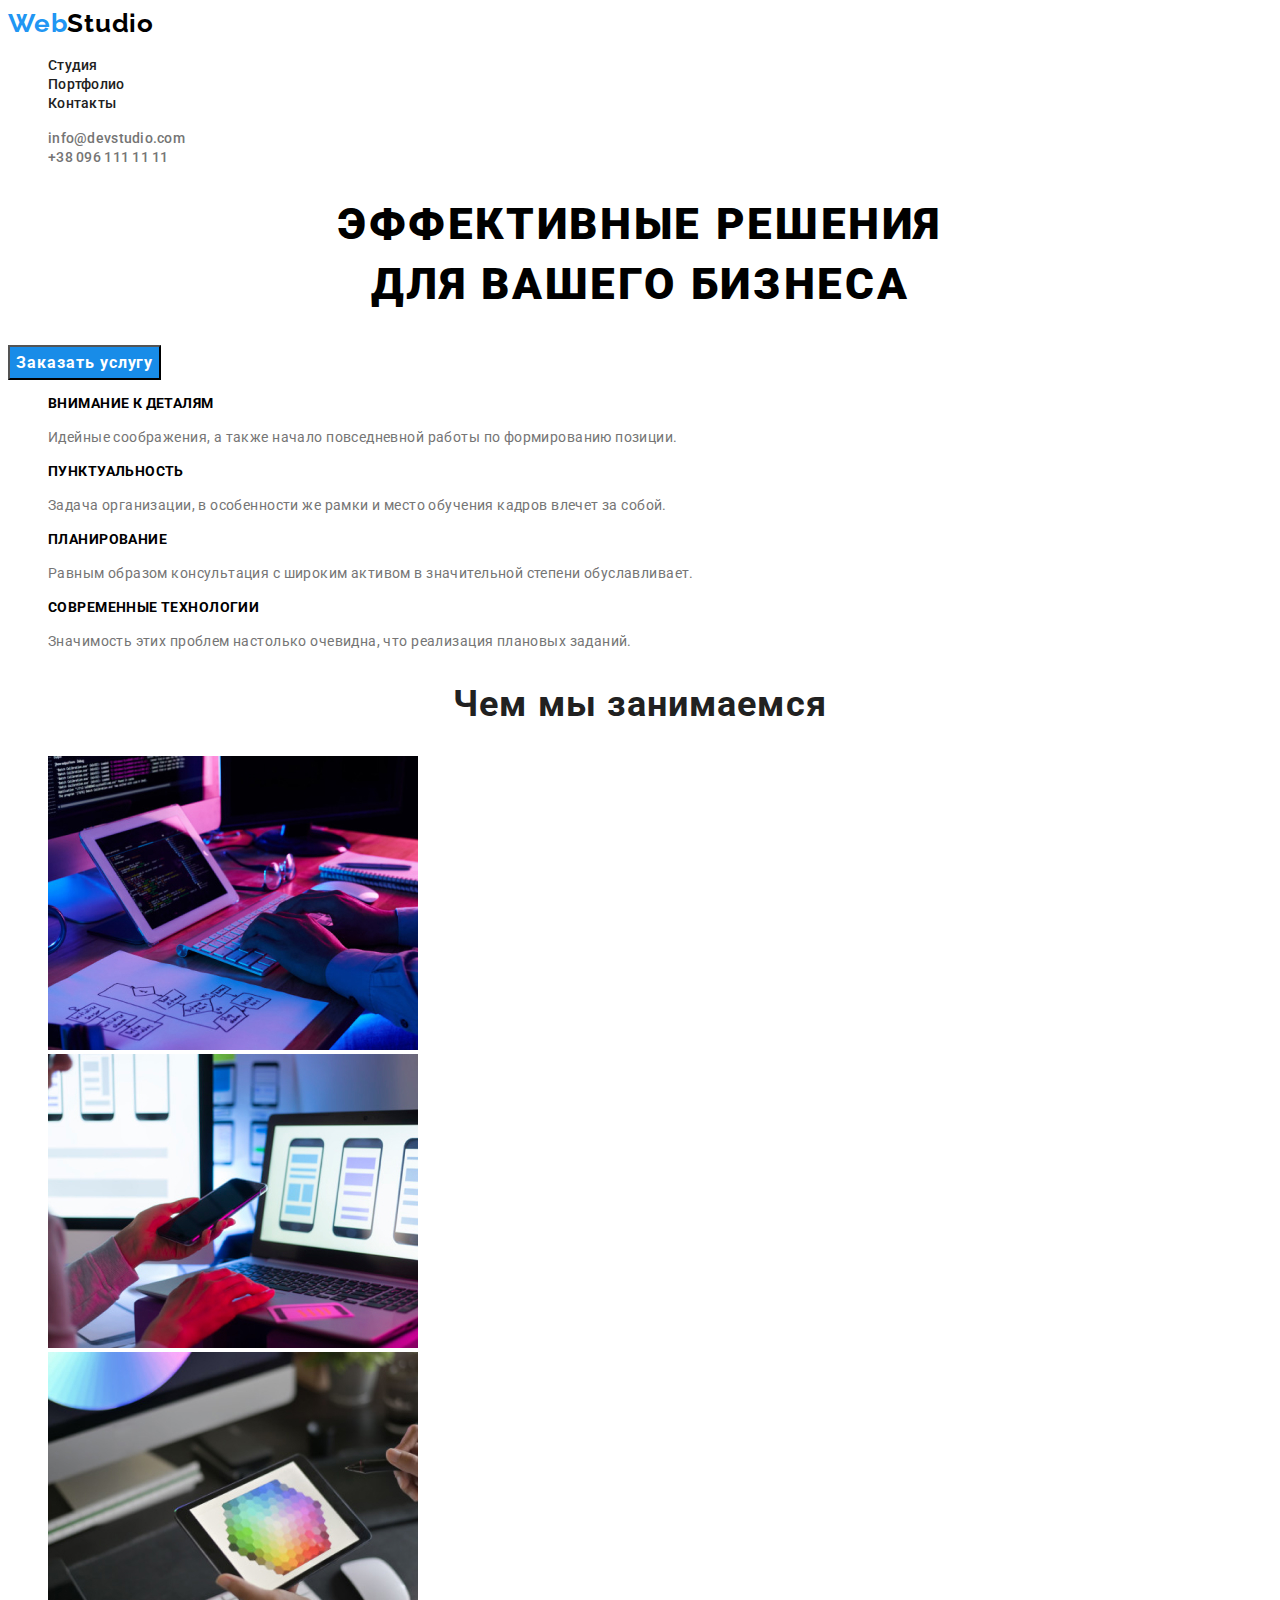
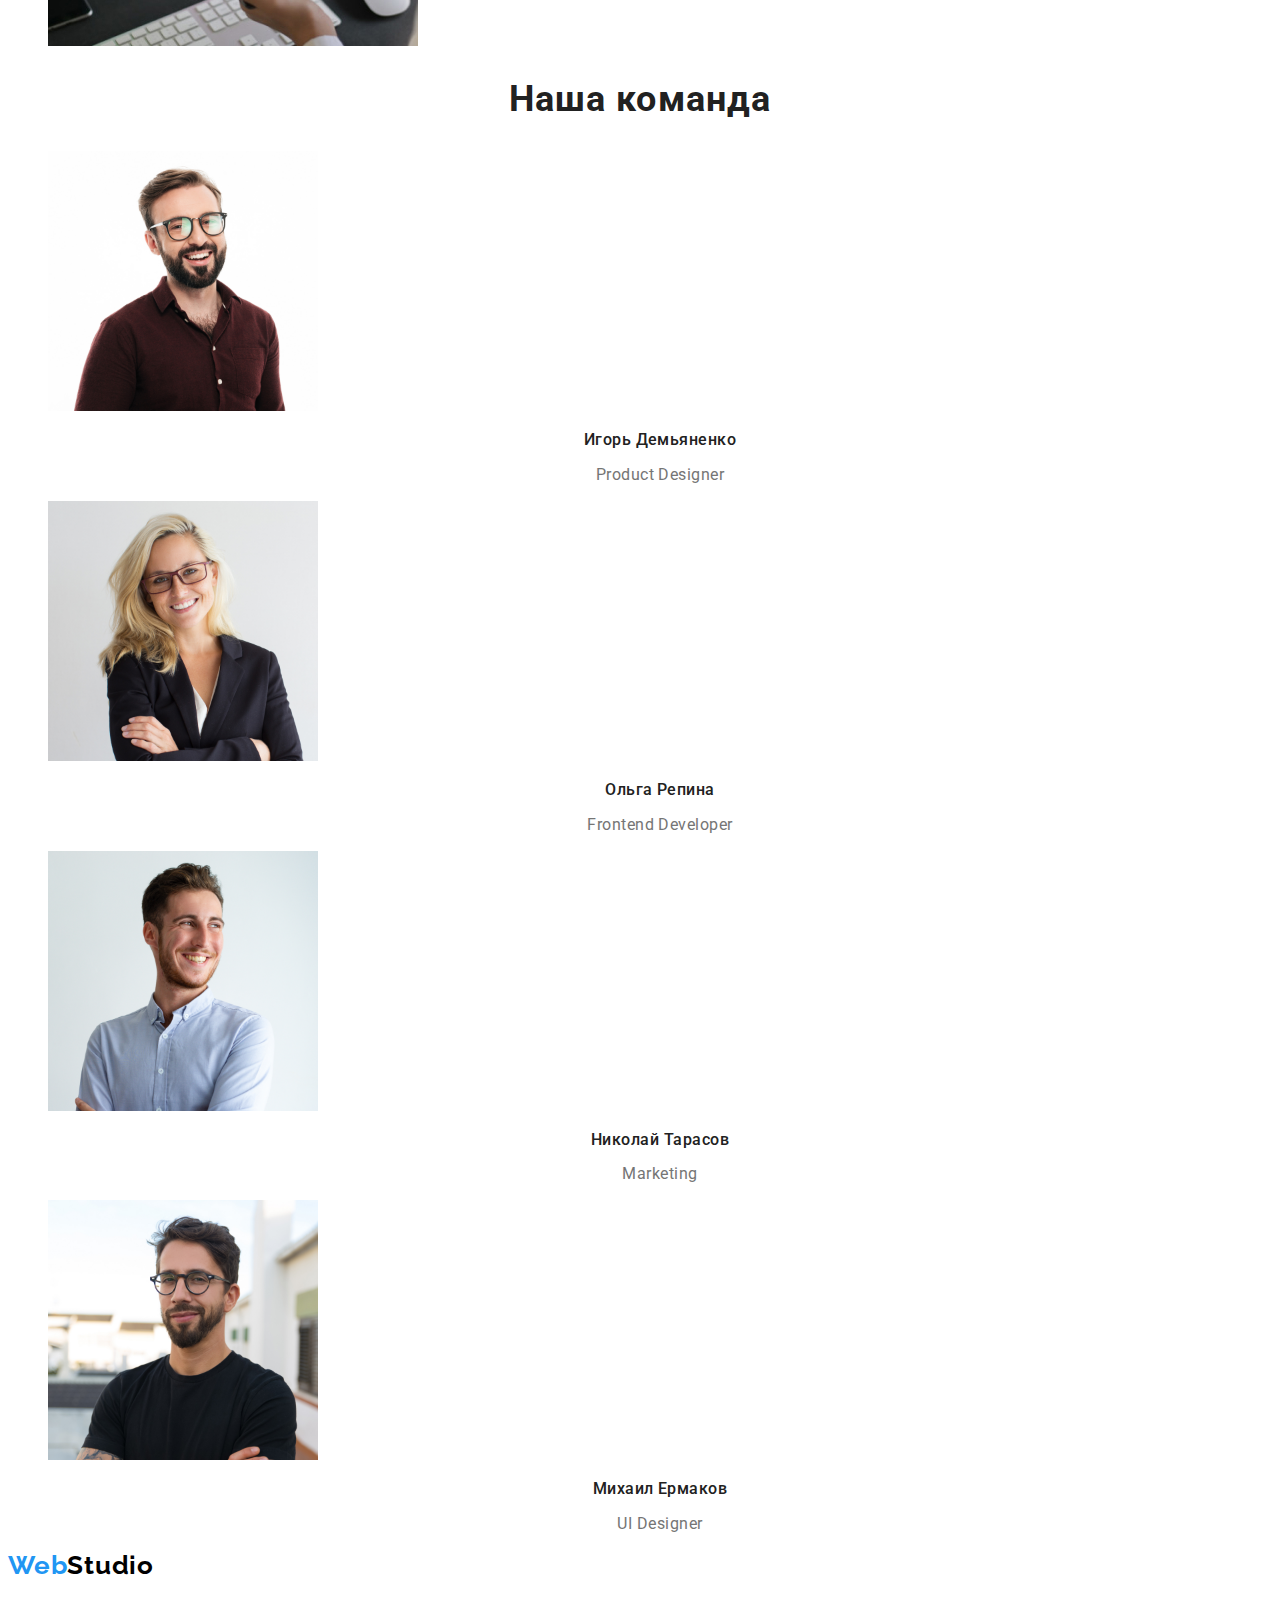
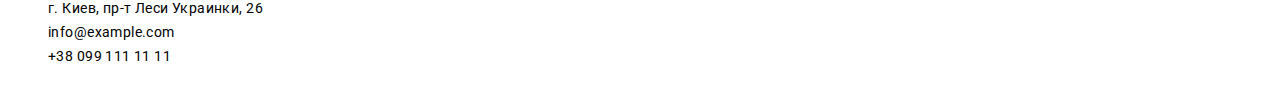
==== index.html @ e2bbd4a4 "Files from goit-markup-hw-02 dowloaded" ====
<!DOCTYPE html>
<html lang="ru">
<head>
    <meta charset="UTF-8">
    <meta http-equiv="X-UA-Compatible" content="IE=edge">
    <meta name="viewport" content="width=device-width, initial-scale=1.0">
    <title>WebStudio</title>

    <link rel="preconnect" href="https://fonts.gstatic.com">
    <link href="https://fonts.googleapis.com/css2?family=Raleway:wght@700&family=Roboto:wght@400;500;700;900&display=swap" rel="stylesheet">

    <link rel="stylesheet" href="./CSS/styles.css">
</head>
<body class="body-index">
<!-- ============================== HEADER ============================== -->
    <header class="header">        
        <nav class="header-nav">
            <a class="logo-link link" href="./index.html"> <span class="logo-accent">Web</span>Studio</a>
            <ul class="menu list">
                <li class="menu-item">
                    <a class="menu-link link" href="./index.html">Студия</a>
                </li>
                <li class="menu-item">
                    <a class="menu-link link" href="./portfolio.html">Портфолио</a>
                </li>
                <li class="menu-item">
                    <a class="menu-link link" href="">Контакты</a>
                </li>
            </ul>
        </nav>  
        <ul class="contacts list">
            <li>
                <a class="mail-link link" href="mailto:info@devstudio.com">info@devstudio.com</a>
            </li>
            <li>
                <a class="tel-link link" href="tel:+380961111111">+38 096 111 11 11</a>
            </li>
        </ul>         
    </header>
<!-- ============================== END HEADER ============================== -->

    <main>
<!-- ============================== HERO ============================== -->
        <section class="hero">
            <h1 class="hero-title">ЭФФЕКТИВНЫЕ РЕШЕНИЯ<br/>ДЛЯ ВАШЕГО БИЗНЕСА</h1>
            <button class="modal-btn" type="button">Заказать услугу</button>
        </section> 
<!-- ============================== END HERO ============================== -->         

<!-- ============================== ADVANTANGES ============================== -->
        <section class="advantages">
            <h2 class="advantages-title" hidden>Преимущества</h2>
            <ul class="advantages-list list">
                <li class="advantages-item">
                    <h3 class="advantages-item-title">Внимание к деталям</h3>
                    <p class="advantages-item-text">Идейные соображения, а также начало повседневной работы по формированию позиции.</p>
                </li>
                <li>
                    <h3 class="advantages-item-title">Пунктуальность</h3>
                    <p class="advantages-item-text">Задача организации, в особенности же рамки и место обучения кадров влечет за собой.</p>
                </li>
                <li>
                    <h3 class="advantages-item-title">Планирование</h3>
                    <p class="advantages-item-text">Равным образом консультация с широким активом в значительной степени обуславливает.</p>
                </li>
                <li>
                    <h3 class="advantages-item-title">Современные технологии</h3>
                    <p class="advantages-item-text">Значимость этих проблем настолько очевидна, что реализация плановых заданий.</p>
                </li>
            </ul>
        </section>
<!-- ============================== END ADVANTANGES ============================== -->        

<!-- ============================== WHAT-WE-DO ============================== -->
        <section class="works">
            <h2 class="works-title">Чем мы занимаемся</h2>
            <ul class="works-list list">
                <li class="workrs-item">
                    <img class="works-img"
                        src="./images/what-we-do/what-we-do-img1.jpg" 
                        alt="Пользователь ПК" 
                        width="370" height="294">
                </li>
                <li class="workrs-item">
                    <img class="works-img"
                        src="./images/what-we-do/what-we-do-img2.jpg" 
                        alt="Пользователь с телефоном" 
                        width="370" height="294">
                </li>
                <li class="workrs-item">
                    <img class="works-img"
                        src="./images/what-we-do/what-we-do-img3.jpg" 
                        alt="Пользователь с планшетом"
                        width="370" height="294">
                </li>
            </ul>
        </section>
<!-- ============================== END WHAT-WE-DO ============================== -->

<!-- ============================== TEAM ============================== -->
        <section class="team">
            <h2 class="team-title">Наша команда</h2>
            <ul class="team-list list">
                <li class="team-item">
                    <img class="team-img" 
                        src="./images/team/team-img1.jpg" 
                        alt="фото Игорь Демьяненко"
                        width="270" height="260">
                    <h3 class="team-img-title">Игорь Демьяненко</h3>
                    <p class="team-img-text" lang="en">Product Designer</p>
                </li>
                <li class="team-item">
                    <img class="team-img"
                        src="./images/team/team-img2.jpg" 
                        alt="фото Ольга Репина" 
                        width="270" height="260">
                    <h3 class="team-img-title">Ольга Репина</h3>
                    <p class="team-img-text" lang="en">Frontend Developer</p>
                </li>
                <li class="team-item">
                    <img class="team-img"
                        src="./images/team/team-img3.jpg" 
                        alt="фото Николай Тарасов"
                        width="270" height="260">
                    <h3 class="team-img-title">Николай Тарасов</h3>
                    <p class="team-img-text" lang="en">Marketing</p>
                </li>
                <li class="team-item">
                    <img class="team-img"
                        src="./images/team/team-img4.jpg" 
                        alt="фото Михаил Ермаков"
                        width="270" height="260">
                    <h3 class="team-img-title">Михаил Ермаков</h3>
                    <p class="team-img-text" lang="en">UI Designer</p>
                </li>
            </ul>
        </section>
<!-- ============================== END TEAM ============================== -->       
    </main>

    <!-- ============================== FOOTER ============================== -->
    <footer class="footer">
        <a class="logo-link link" href="./index.html"> <span class="logo-accent">Web</span>Studio</a>
        <address class="adr">
            <ul class="adr-list list">
                <li class="adr-item">
                    <a class="adr-map link"href="https://goo.gl/maps/uvsgUwdAActYUTXB9" target="_blank" rel="noopener noreferrer">
                    г. Киев, пр-т Леси Украинки, 26</a>
                </li>
                <li class="adr-item">
                    <a class="adr-mail link" href="mailto:info@example.com">info@example.com</a>
                </li>
                <li class="adr-item ">
                    <a class="adr-tel link" href="tel:+380991111111">+38 099 111 11 11</a>
                </li>
            </ul>
        </address>
    </footer>
<!-- ============================== END FOOTER ============================== -->  
    
</body>
</html>
---- CSS/styles.css ----
:root{
    --main-font: 'Roboto', sans-serif;
    --second-font: 'Raleway', sans-serif;
    --main-color: #212121;
    --second-color: #757575;
    --accent-color: #2196F3;
}
.list{
    list-style: none;
}
.link{
    text-decoration: none;
}

/* ============================== HEADER ==============================*/
.logo-link{
    font-family: var(--second-font);
    font-weight: 700;
    font-size: 26px;
    line-height: 1.19; 
    letter-spacing: 0.03em;
    color:#000000;
}

.logo-accent{
    color: var(--accent-color);
}

.menu-link{
    font-family: var(--main-font);
    font-weight: 500;
    font-size: 14px;
    line-height: 1.14;
    letter-spacing: 0.02em;
    color: var(--main-color);
}

.menu-link:hover,
.menu-link:focus{
    color: var(--accent-color);
}

.mail-link{
    font-family: var(--main-font);
    font-weight: 500;
    font-size: 14px;
    line-height: 1.14;
    letter-spacing: 0.02em;
    color: var(--second-color);
}

.mail-link:hover,
.mail-link:focus{
    color: var(--accent-color);
}

.tel-link{
    font-family: var(--main-font);
    font-weight: 500;
    font-size: 14px;
    line-height: 1.14;
    letter-spacing: 0.02em;
    color: var(--second-color);
}

.tel-link:hover,
.tel-link:focus{
    color: var(--accent-color);
}
/* ============================== END HEADER ==============================*/

.body-index{
    font-family: var(--main-font);
}

/* ============================== HERO ==============================*/
.hero-title{
    font-weight: 900;
    font-size: 44px;
    line-height: 1.36;
    text-align: center;
    letter-spacing: 0.06em;
    text-transform: uppercase;
}

.modal-btn{
    font-family: var(--main-font);
    cursor: pointer;
    font-weight: 700;
    font-size: 16px;
    line-height: 1.87;
    display: flex;
    align-items: center;
    text-align: center;
    letter-spacing: 0.06em;
    color: #FFFFFF;
    background-color: #188CE8;
}
/* ============================== END HERO ==============================*/

/* ============================== ADVANTANGES ==============================*/
.advantages-item-title{
    font-weight: 700;
    font-size: 14px;
    line-height: 1.14;
    letter-spacing: 0.03em;
    text-transform: uppercase;
}

.advantages-item-text{
    font-weight: 400;
    font-size: 14px;
    line-height: 1.71;
    letter-spacing: 0.03em;
    color: var(--second-color);
}
/* ============================== END ADVANTANGES ==============================*/

/* ==============================WHAT-WE-DO ==============================*/
.works-title{
    font-weight: 700;
    font-size: 36px;
    line-height: 1.16;
    text-align: center;
    letter-spacing: 0.03em;
    color: var(--main-color);
}
/* ==============================END WHAT-WE-DO ==============================*/

/* ==============================TEAM ==============================*/
.team-title{
    font-weight: 700;
    font-size: 36px;
    line-height: 1.16;
    text-align: center;
    letter-spacing: 0.03em;
    color: var(--main-color);
}

.team-img-title{
    font-weight: 500;
    font-size: 16px;
    line-height: 1.18;
    text-align: center;
    letter-spacing: 0.03em;
    color: var(--main-color);
}

.team-img-text{
    font-weight: 400;
    font-size: 16px;
    line-height: 1.18;
    text-align: center;
    letter-spacing: 0.03em;
    color: var(--second-color);
}
/* ==============================END TEAM ==============================*/

/* ============================== FOOTER ============================== */
.adr-item{
    font-style: normal;
}

.adr-map{
    font-weight: 400;
    font-size: 14px;
    line-height: 1.71;
    letter-spacing: 0.03em;
    color:#000000;
}

.adr-mail{
    font-weight: 400;
    font-size: 14px;
    line-height: 1.71;
    letter-spacing: 0.03em;
    color:#000000;              
    /* color: rgba(255, 255, 255, 0.6); */

}

.adr-tel{
    font-weight: 400;
    font-size: 14px;
    line-height: 1.71;
    letter-spacing: 0.03em;
    color:#000000;
    /* color: rgba(255, 255, 255, 0.6); */
}

.adr-map:hover,
.adr-map:focus,
.adr-mail:hover,
.adr-mail:focus,
.adr-tel:hover,
.adr-tel:focus
{
    color: var(--accent-color);
}
/* ============================== END FOOTER ============================== */




/* +++++++++++++++++++++++++++++++++++++++++++++    PORTFOLIO     +++++++++++++++++++++++++++++++++++++++++++++*/

.body-portfolio{
    font-family: 'Roboto', sans-serif;
}

/* ============================== PAGE_NAVIGATION ============================== */
.wiev-btn{
    font-family: var(--main-font);
    font-weight: 500;
    font-size: 16px;
    line-height: 1.62;
    text-align: center;
    letter-spacing: 0.03em;
    color: var(--main-color);
    background: #F5F4FA;
    cursor: pointer;
}

.wiev-btn:hover,
.wiev-btn:focus{
    color: #FFFFFF;
    background: var(--accent-color);  
}
/* ============================== END PAGE_NAVIGATION ============================== */

/* ============================== PROJECTS ============================== */

.projects-title{
    display:none;
}

.projects-list-item{
    background: #FFFFFF;
}

.projects-img-title{
    font-weight: 700;
    font-size: 18px;
    line-height: 2;
    letter-spacing: 0.06em;
    color: var(--main-color);
}

.projects-img-text{
    font-weight: 400;
    font-size: 16px;
    line-height: 1.87;
    letter-spacing: 0.03em;
    color: var(--second-color);
}

/* ============================== END PROJECTS ============================== */
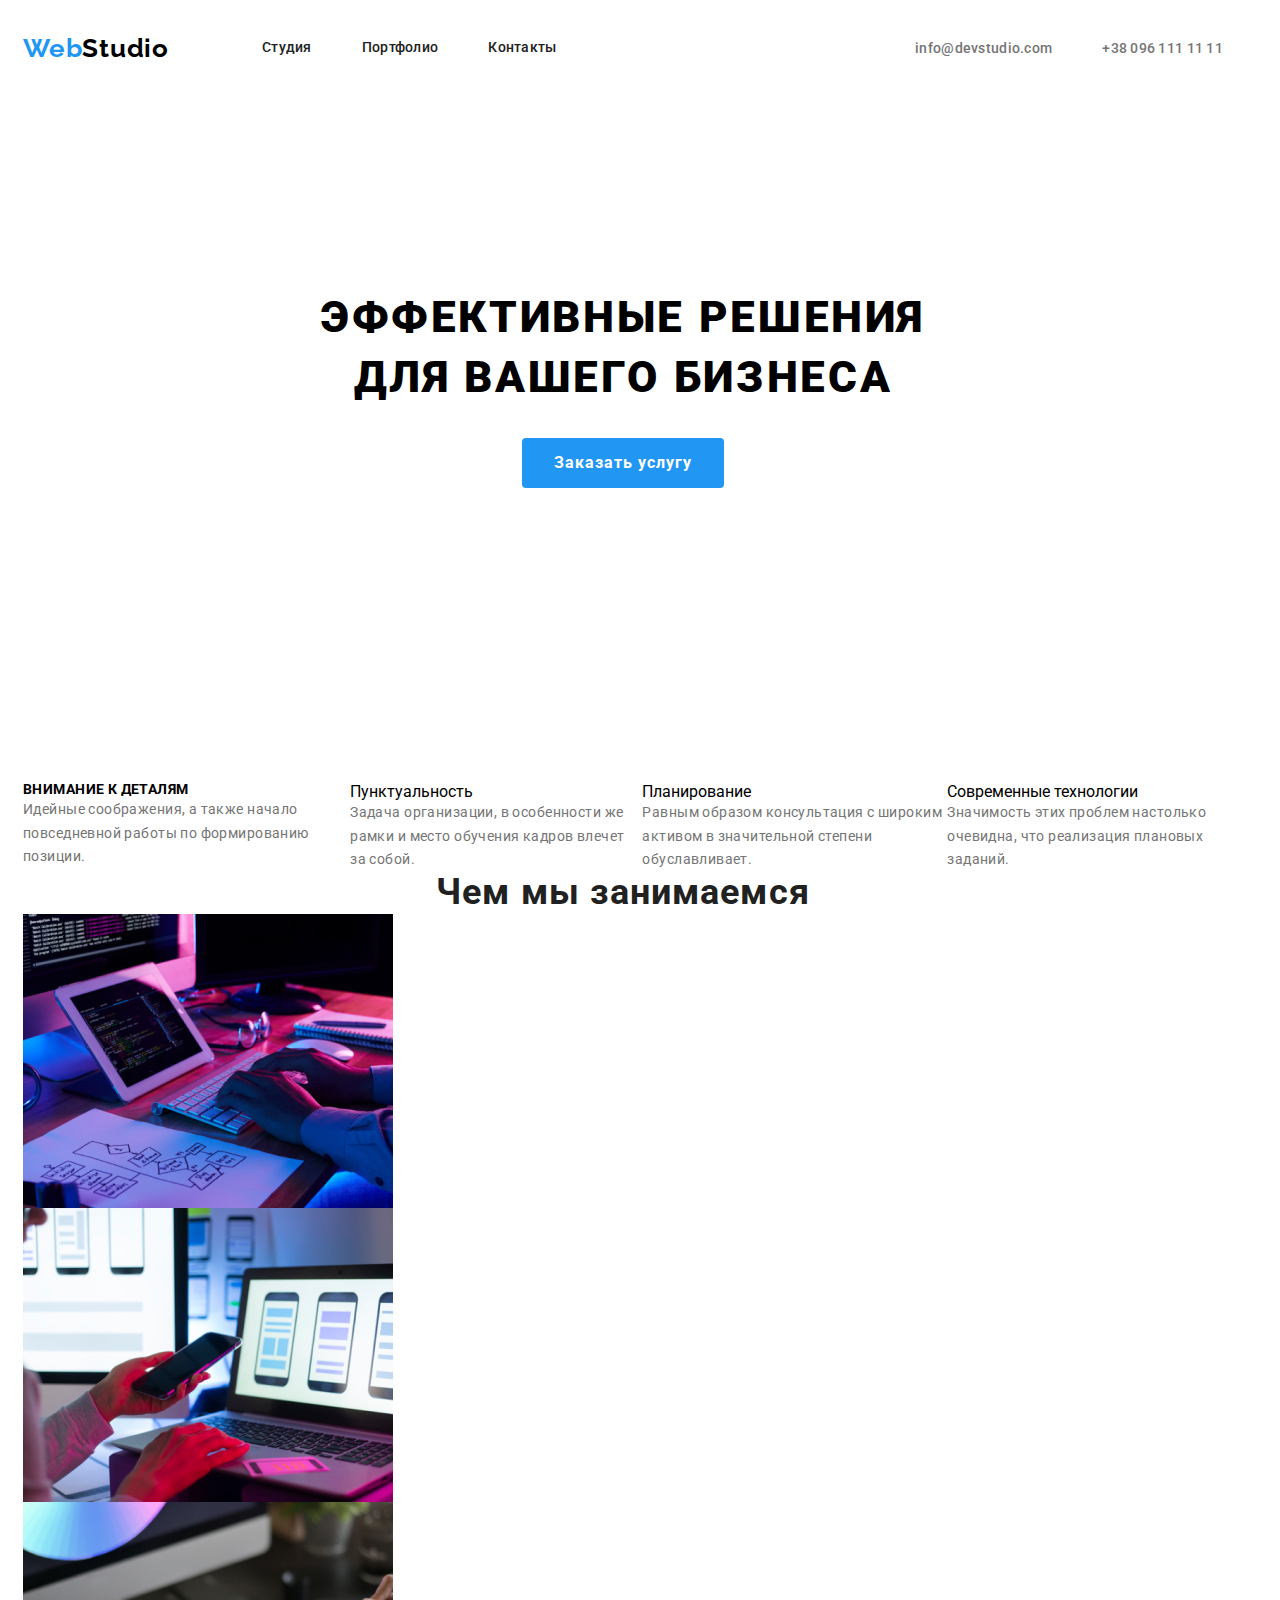
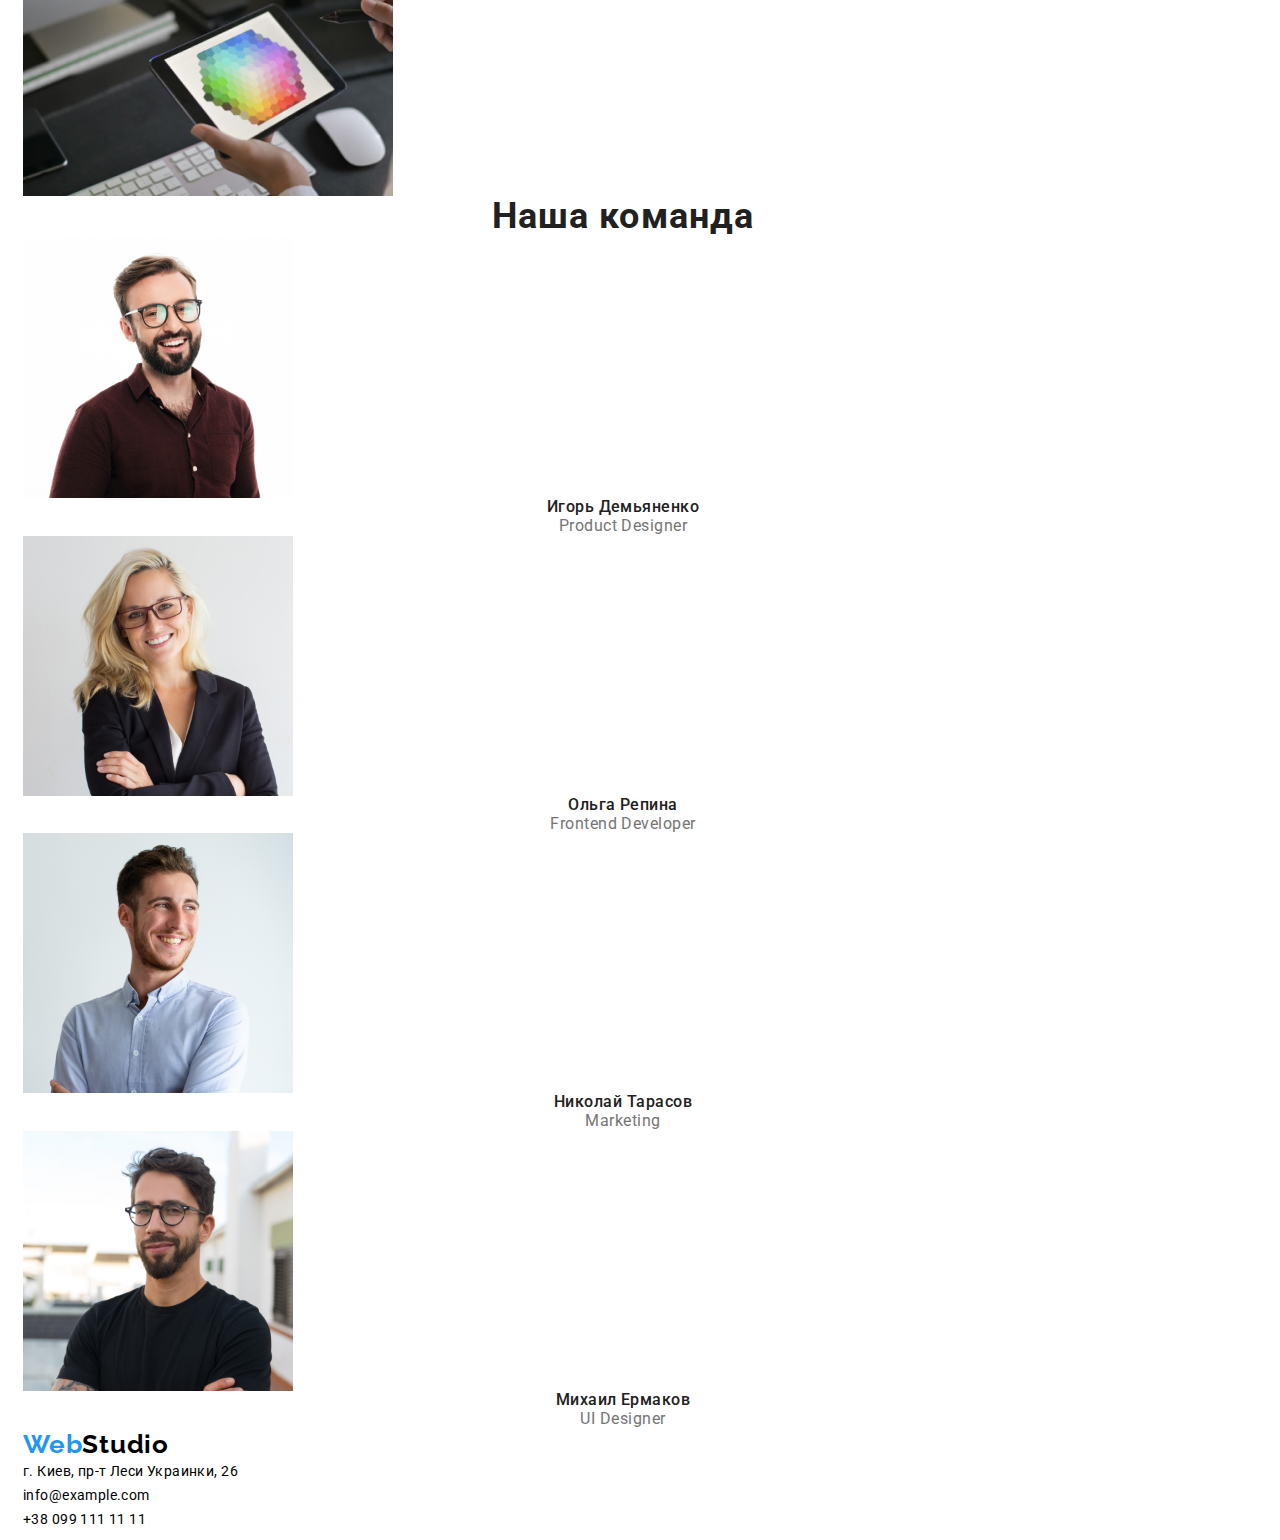
==== commit 6b42a006: "version1" ====
--- a/index.html
+++ b/index.html
@@ -9,12 +9,14 @@
     <link rel="preconnect" href="https://fonts.gstatic.com">
     <link href="https://fonts.googleapis.com/css2?family=Raleway:wght@700&family=Roboto:wght@400;500;700;900&display=swap" rel="stylesheet">
 
+    <link rel="stylesheet" href="https://cdnjs.cloudflare.com/ajax/libs/modern-normalize/1.0.0/modern-normalize.min.css" integrity="sha512-ISS7cAi1PEhQ8jnbJpJZMd29NlhNj4AWYyLOSp2CE/CsHxTCu+r+t0D2yoJudVrd0/8fTVPUVDzY5Tvli75u/g==" crossorigin="anonymous" referrerpolicy="no-referrer" />
+
     <link rel="stylesheet" href="./CSS/styles.css">
 </head>
 <body class="body-index">
 <!-- ============================== HEADER ============================== -->
     <header class="header">        
-        <nav class="header-nav">
+        <div class="inheader">
             <a class="logo-link link" href="./index.html"> <span class="logo-accent">Web</span>Studio</a>
             <ul class="menu list">
                 <li class="menu-item">
@@ -27,15 +29,15 @@
                     <a class="menu-link link" href="">Контакты</a>
                 </li>
             </ul>
-        </nav>  
-        <ul class="contacts list">
-            <li>
-                <a class="mail-link link" href="mailto:info@devstudio.com">info@devstudio.com</a>
-            </li>
-            <li>
-                <a class="tel-link link" href="tel:+380961111111">+38 096 111 11 11</a>
-            </li>
-        </ul>         
+            <ul class="contacts list">
+                <li class="contacts-item">
+                    <a class="contacts-link link" href="mailto:info@devstudio.com">info@devstudio.com</a>
+                </li>
+                <li class="contacts-item">
+                    <a class="contacts-link link" href="tel:+380961111111">+38 096 111 11 11</a>
+                </li>
+            </ul>  
+        </div>
     </header>
 <!-- ============================== END HEADER ============================== -->
 
@@ -55,15 +57,15 @@
                     <h3 class="advantages-item-title">Внимание к деталям</h3>
                     <p class="advantages-item-text">Идейные соображения, а также начало повседневной работы по формированию позиции.</p>
                 </li>
-                <li>
+                <li class="advantages-item>
                     <h3 class="advantages-item-title">Пунктуальность</h3>
                     <p class="advantages-item-text">Задача организации, в особенности же рамки и место обучения кадров влечет за собой.</p>
                 </li>
-                <li>
+                <li class="advantages-item>
                     <h3 class="advantages-item-title">Планирование</h3>
                     <p class="advantages-item-text">Равным образом консультация с широким активом в значительной степени обуславливает.</p>
                 </li>
-                <li>
+                <li class="advantages-item>
                     <h3 class="advantages-item-title">Современные технологии</h3>
                     <p class="advantages-item-text">Значимость этих проблем настолько очевидна, что реализация плановых заданий.</p>
                 </li>
--- a/CSS/styles.css
+++ b/CSS/styles.css
@@ -5,14 +5,45 @@
     --second-color: #757575;
     --accent-color: #2196F3;
 }
+
+h1,h2,h3,h4,h5,h6,p{
+    margin-top: 0px;
+    margin-bottom: 0px;
+}
+
+ul,ol{
+    margin-top: 0px;
+    margin-bottom: 0px;
+    padding-left: 0px;
+}
+
+img{
+    display: block;
+}
+
 .list{
     list-style: none;
+    padding: 0px;
+    margin: 0px;
 }
 .link{
     text-decoration: none;
 }
 
+/* ============================== BODY ==============================*/
+body{
+    width: 1200px;
+    padding-left: 15px;
+    padding-right: 15px;
+}
+
+/* ============================== END BODY ==============================*/
+
 /* ============================== HEADER ==============================*/
+.inheader{
+    display: flex;
+    align-items: center;
+}
 .logo-link{
     font-family: var(--second-font);
     font-weight: 700;
@@ -26,21 +57,46 @@
     color: var(--accent-color);
 }
 
+.menu{
+    display: flex;
+    margin-left: 93px;
+}
+
 .menu-link{
+    display: block;
+    padding-top: 32px;
+    padding-bottom: 32px;
+
     font-family: var(--main-font);
     font-weight: 500;
     font-size: 14px;
     line-height: 1.14;
-    letter-spacing: 0.02em;
-    color: var(--main-color);
+    letter-spacing: 0.02em;    
+    color: var(--main-color);
+}
+
+.menu-item:not(:last-child){
+    margin-right: 50px;
 }
 
 .menu-link:hover,
 .menu-link:focus{
     color: var(--accent-color);
-}
-
-.mail-link{
+
+}
+
+.contacts{
+    display: flex;
+    margin-left: auto;
+}
+
+.contacts-item + .contacts-item{
+    margin-left: 50px;
+}
+.contacts-link{
+    padding-top: 32px;
+    padding-bottom: 32px;
+
     font-family: var(--main-font);
     font-weight: 500;
     font-size: 14px;
@@ -49,24 +105,10 @@
     color: var(--second-color);
 }
 
-.mail-link:hover,
-.mail-link:focus{
+.contacts-link:hover,
+.contacts-link:focus{
     color: var(--accent-color);
 }
-
-.tel-link{
-    font-family: var(--main-font);
-    font-weight: 500;
-    font-size: 14px;
-    line-height: 1.14;
-    letter-spacing: 0.02em;
-    color: var(--second-color);
-}
-
-.tel-link:hover,
-.tel-link:focus{
-    color: var(--accent-color);
-}
 /* ============================== END HEADER ==============================*/
 
 .body-index{
@@ -74,31 +116,54 @@
 }
 
 /* ============================== HERO ==============================*/
+.hero{
+    text-align: center;
+    margin-bottom: 94px;
+}
 .hero-title{
+    margin-top: 200px;
+    margin-bottom: 30px;
+
     font-weight: 900;
     font-size: 44px;
     line-height: 1.36;
-    text-align: center;
     letter-spacing: 0.06em;
     text-transform: uppercase;
 }
 
 .modal-btn{
+    display: inline-box;
+    padding: 9px 31px;
+    margin-bottom: 200px;
+
     font-family: var(--main-font);
     cursor: pointer;
     font-weight: 700;
     font-size: 16px;
-    line-height: 1.87;
-    display: flex;
-    align-items: center;
-    text-align: center;
+    line-height: 1.875;
     letter-spacing: 0.06em;
     color: #FFFFFF;
+    background-color: #2196F3;
+    border:1px solid transparent;
+    border-radius: 4px;
+}
+
+.modal-btn:hover,
+.modal-btn:focus{
     background-color: #188CE8;
 }
 /* ============================== END HERO ==============================*/
 
 /* ============================== ADVANTANGES ==============================*/
+.advantages-list{
+    display: flex;
+}
+
+.advantages-item:not(:last-child){
+    margin-right: 30px;
+
+}
+
 .advantages-item-title{
     font-weight: 700;
     font-size: 14px;
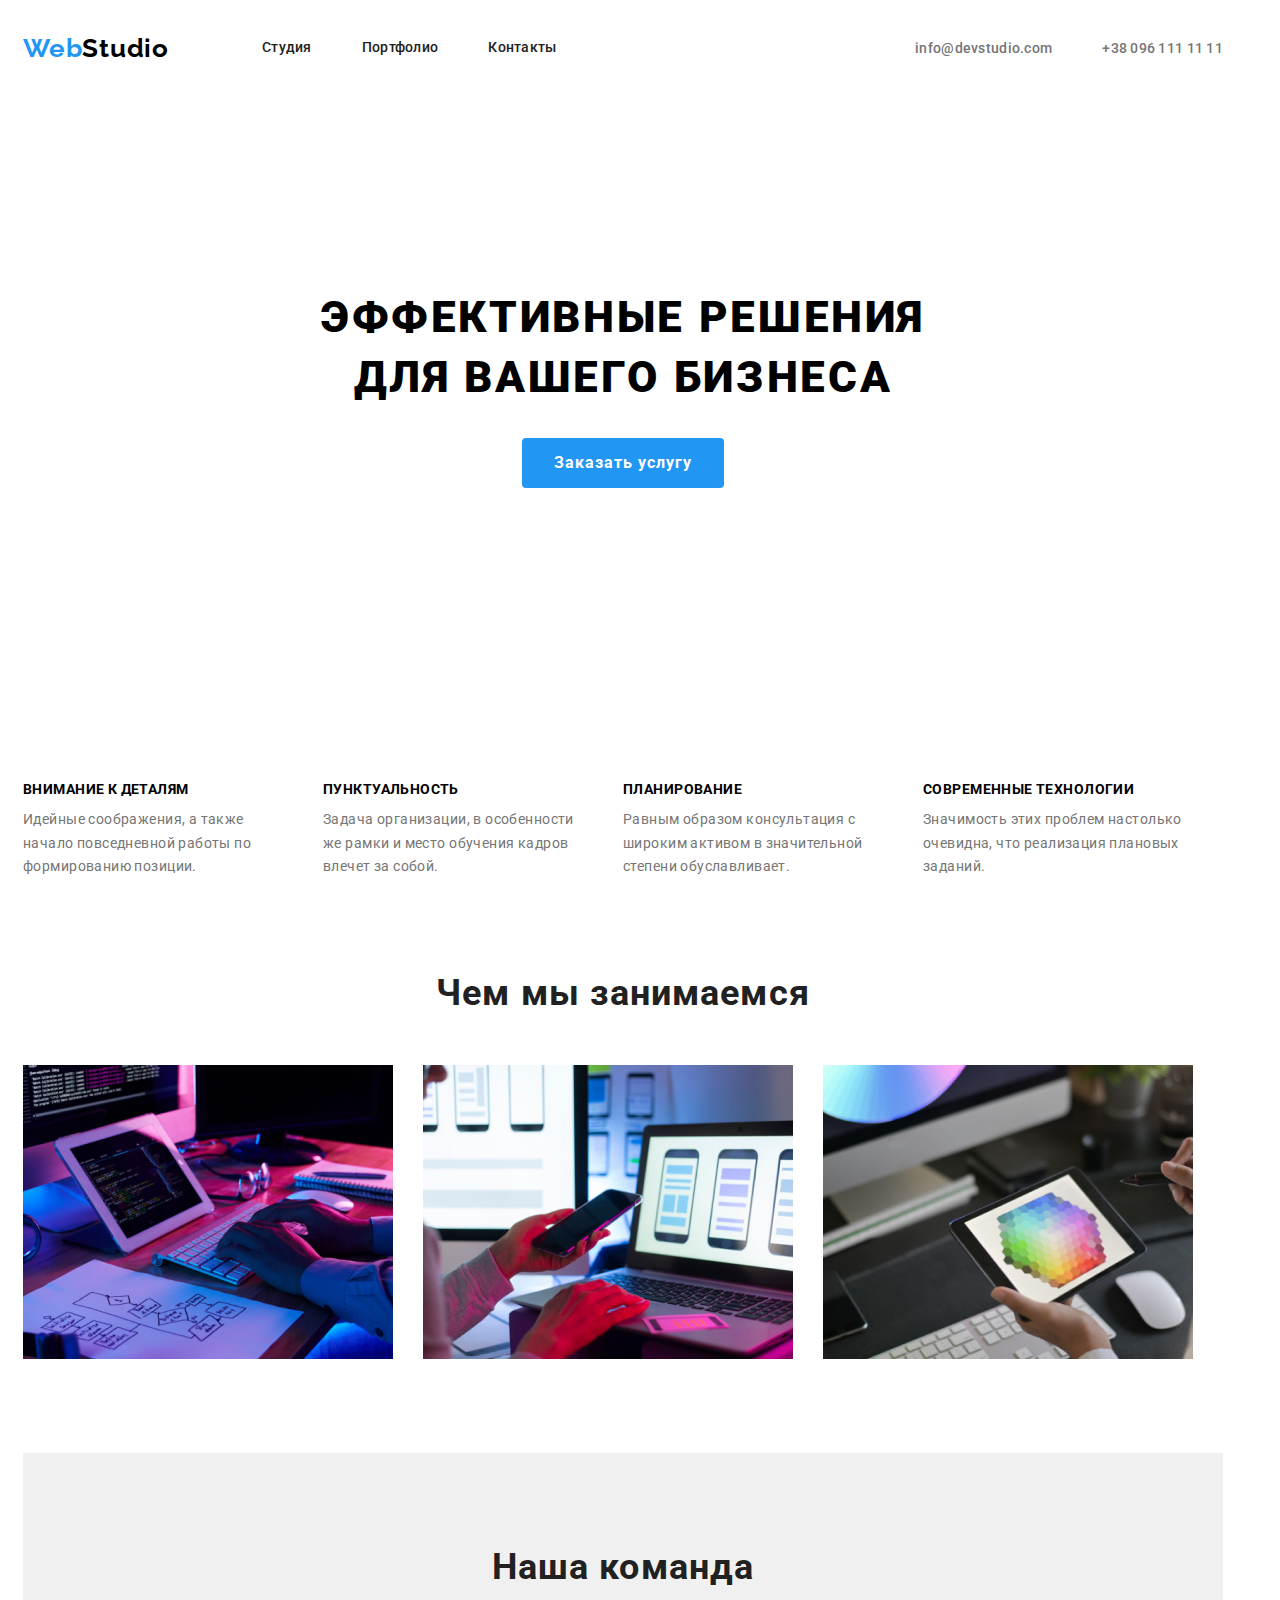
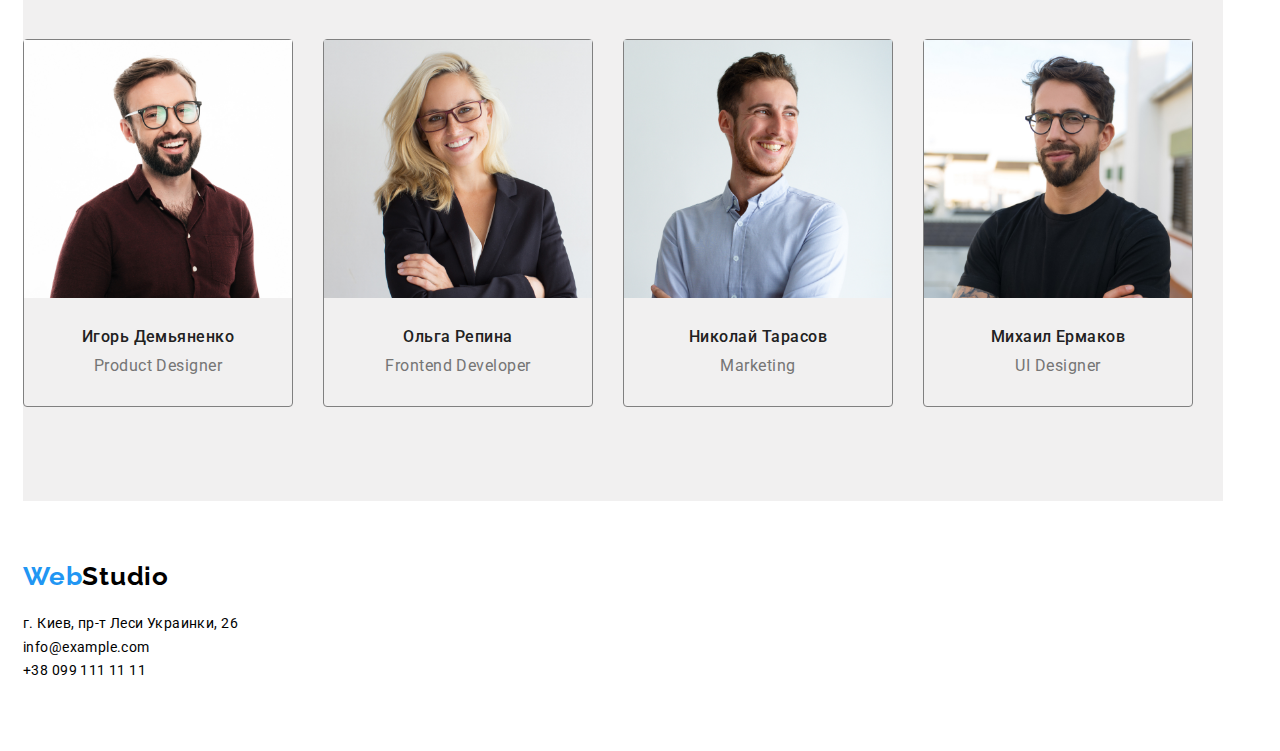
==== commit 434e24ba: "flex studio" ====
--- a/index.html
+++ b/index.html
@@ -57,15 +57,15 @@
                     <h3 class="advantages-item-title">Внимание к деталям</h3>
                     <p class="advantages-item-text">Идейные соображения, а также начало повседневной работы по формированию позиции.</p>
                 </li>
-                <li class="advantages-item>
+                <li class="advantages-item">
                     <h3 class="advantages-item-title">Пунктуальность</h3>
                     <p class="advantages-item-text">Задача организации, в особенности же рамки и место обучения кадров влечет за собой.</p>
                 </li>
-                <li class="advantages-item>
+                <li class="advantages-item">
                     <h3 class="advantages-item-title">Планирование</h3>
                     <p class="advantages-item-text">Равным образом консультация с широким активом в значительной степени обуславливает.</p>
                 </li>
-                <li class="advantages-item>
+                <li class="advantages-item">
                     <h3 class="advantages-item-title">Современные технологии</h3>
                     <p class="advantages-item-text">Значимость этих проблем настолько очевидна, что реализация плановых заданий.</p>
                 </li>
@@ -107,7 +107,7 @@
                     <img class="team-img" 
                         src="./images/team/team-img1.jpg" 
                         alt="фото Игорь Демьяненко"
-                        width="270" height="260">
+                        width="268" height="258">
                     <h3 class="team-img-title">Игорь Демьяненко</h3>
                     <p class="team-img-text" lang="en">Product Designer</p>
                 </li>
@@ -115,7 +115,7 @@
                     <img class="team-img"
                         src="./images/team/team-img2.jpg" 
                         alt="фото Ольга Репина" 
-                        width="270" height="260">
+                        width="268" height="258">
                     <h3 class="team-img-title">Ольга Репина</h3>
                     <p class="team-img-text" lang="en">Frontend Developer</p>
                 </li>
@@ -123,7 +123,7 @@
                     <img class="team-img"
                         src="./images/team/team-img3.jpg" 
                         alt="фото Николай Тарасов"
-                        width="270" height="260">
+                        width="268" height="258">
                     <h3 class="team-img-title">Николай Тарасов</h3>
                     <p class="team-img-text" lang="en">Marketing</p>
                 </li>
@@ -131,7 +131,7 @@
                     <img class="team-img"
                         src="./images/team/team-img4.jpg" 
                         alt="фото Михаил Ермаков"
-                        width="270" height="260">
+                        width="268" height="258">
                     <h3 class="team-img-title">Михаил Ермаков</h3>
                     <p class="team-img-text" lang="en">UI Designer</p>
                 </li>
--- a/CSS/styles.css
+++ b/CSS/styles.css
@@ -155,16 +155,24 @@
 /* ============================== END HERO ==============================*/
 
 /* ============================== ADVANTANGES ==============================*/
+.advantages{    
+    margin-bottom: 94px;
+}
 .advantages-list{
     display: flex;
 }
 
+.advantages-item{
+    width:270px;
+}
 .advantages-item:not(:last-child){
     margin-right: 30px;
 
 }
 
 .advantages-item-title{
+    margin-bottom: 10px;
+
     font-weight: 700;
     font-size: 14px;
     line-height: 1.14;
@@ -182,7 +190,15 @@
 /* ============================== END ADVANTANGES ==============================*/
 
 /* ==============================WHAT-WE-DO ==============================*/
+.works{
+    margin-bottom: 94px;
+}
+.works-list{
+    display: flex;
+}
 .works-title{
+    margin-bottom: 50px;
+    
     font-weight: 700;
     font-size: 36px;
     line-height: 1.16;
@@ -190,10 +206,22 @@
     letter-spacing: 0.03em;
     color: var(--main-color);
 }
+
+.workrs-item:not(:last-child){
+    margin-right: 30px;
+}
+
 /* ==============================END WHAT-WE-DO ==============================*/
 
 /* ==============================TEAM ==============================*/
+.team{
+    padding-bottom: 94px;
+    padding-top: 94px;
+    background-color: #f1f0f0;
+}
 .team-title{
+    margin-bottom: 50px;
+
     font-weight: 700;
     font-size: 36px;
     line-height: 1.16;
@@ -202,7 +230,25 @@
     color: var(--main-color);
 }
 
+.team-list{
+    display: flex;
+}
+
+.team-item{
+    border: 1px solid gray;
+    border-radius: 4px;
+}
+.team-item:not(:last-child){
+    margin-right: 30px;
+}
+
+.team-img{
+    margin-bottom: 30px;
+}
+
 .team-img-title{
+    margin-bottom: 10px;
+
     font-weight: 500;
     font-size: 16px;
     line-height: 1.18;
@@ -212,6 +258,8 @@
 }
 
 .team-img-text{
+    margin-bottom: 30px;
+
     font-weight: 400;
     font-size: 16px;
     line-height: 1.18;
@@ -222,6 +270,17 @@
 /* ==============================END TEAM ==============================*/
 
 /* ============================== FOOTER ============================== */
+.footer{
+    display: flex;
+    flex-direction: column;
+    padding-top: 60px;
+    padding-bottom: 60px;
+}
+
+.footer > .logo-link{
+    margin-bottom: 20px;
+}
+
 .adr-item{
     font-style: normal;
 }
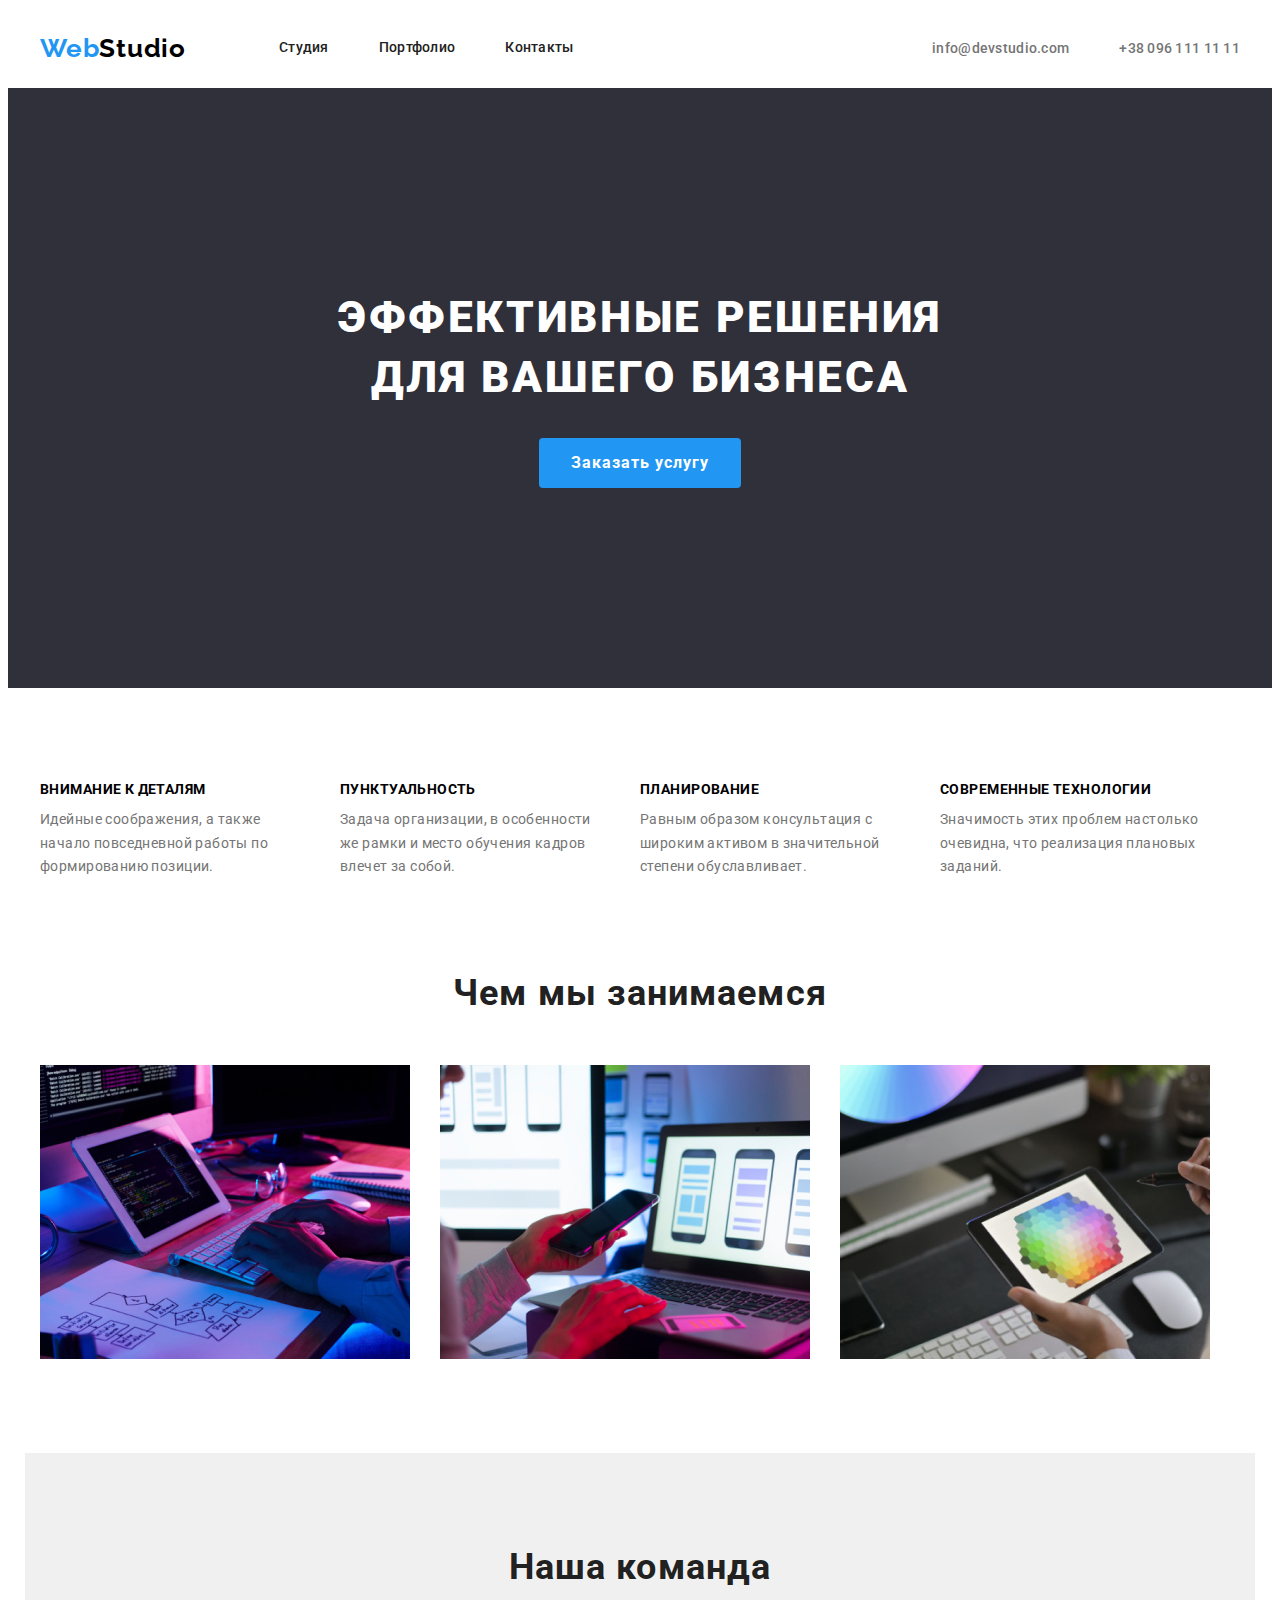
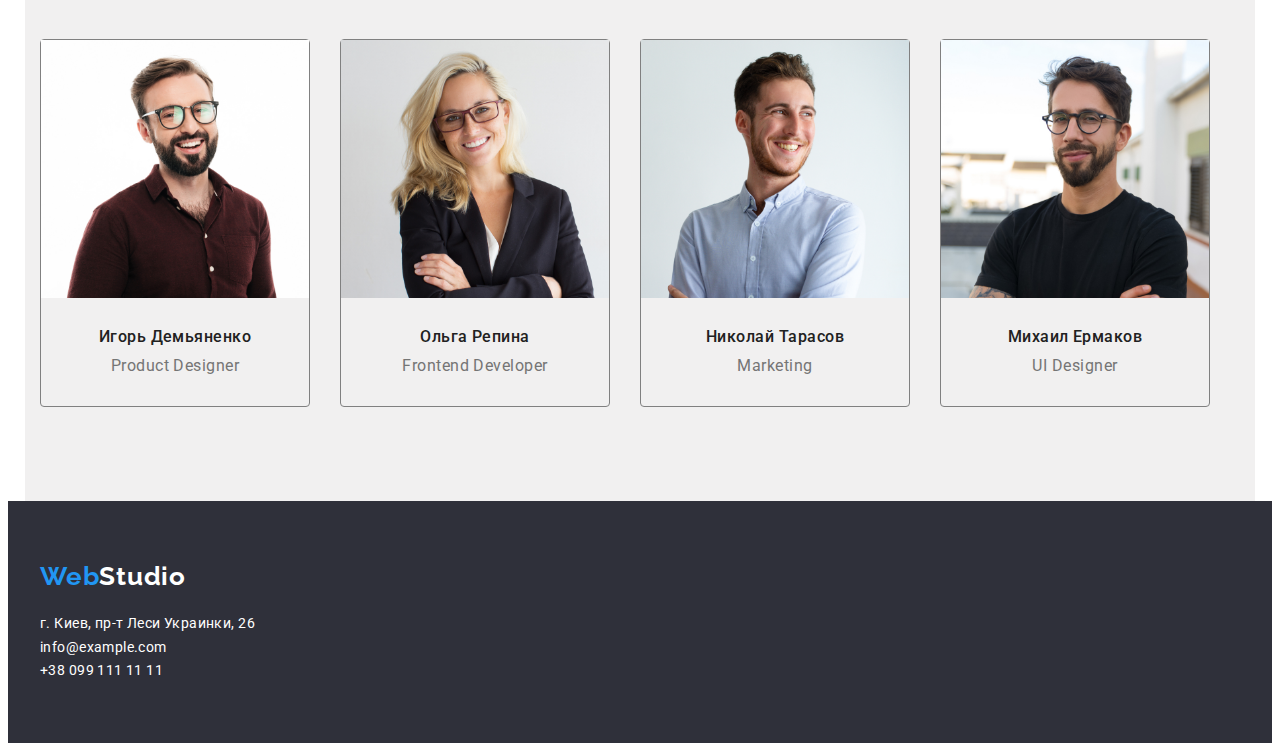
==== commit 48bd8f71: "revision 1" ====
--- a/index.html
+++ b/index.html
@@ -13,10 +13,10 @@
 
     <link rel="stylesheet" href="./CSS/styles.css">
 </head>
-<body class="body-index">
+<body>
 <!-- ============================== HEADER ============================== -->
     <header class="header">        
-        <div class="inheader">
+        <div class="inheader container">
             <a class="logo-link link" href="./index.html"> <span class="logo-accent">Web</span>Studio</a>
             <ul class="menu list">
                 <li class="menu-item">
@@ -43,14 +43,16 @@
 
     <main>
 <!-- ============================== HERO ============================== -->
-        <section class="hero">
-            <h1 class="hero-title">ЭФФЕКТИВНЫЕ РЕШЕНИЯ<br/>ДЛЯ ВАШЕГО БИЗНЕСА</h1>
-            <button class="modal-btn" type="button">Заказать услугу</button>
-        </section> 
+        <div class="hero-bg">
+            <section class="hero container">
+                <h1 class="hero-title">ЭФФЕКТИВНЫЕ РЕШЕНИЯ<br/>ДЛЯ ВАШЕГО БИЗНЕСА</h1>
+                <button class="modal-btn" type="button">Заказать услугу</button>
+            </section> 
+        </div>
 <!-- ============================== END HERO ============================== -->         
 
 <!-- ============================== ADVANTANGES ============================== -->
-        <section class="advantages">
+        <section class="advantages container">
             <h2 class="advantages-title" hidden>Преимущества</h2>
             <ul class="advantages-list list">
                 <li class="advantages-item">
@@ -74,7 +76,7 @@
 <!-- ============================== END ADVANTANGES ============================== -->        
 
 <!-- ============================== WHAT-WE-DO ============================== -->
-        <section class="works">
+        <section class="works container">
             <h2 class="works-title">Чем мы занимаемся</h2>
             <ul class="works-list list">
                 <li class="workrs-item">
@@ -100,7 +102,7 @@
 <!-- ============================== END WHAT-WE-DO ============================== -->
 
 <!-- ============================== TEAM ============================== -->
-        <section class="team">
+        <section class="team container">
             <h2 class="team-title">Наша команда</h2>
             <ul class="team-list list">
                 <li class="team-item">
@@ -141,23 +143,25 @@
     </main>
 
     <!-- ============================== FOOTER ============================== -->
-    <footer class="footer">
-        <a class="logo-link link" href="./index.html"> <span class="logo-accent">Web</span>Studio</a>
-        <address class="adr">
-            <ul class="adr-list list">
-                <li class="adr-item">
-                    <a class="adr-map link"href="https://goo.gl/maps/uvsgUwdAActYUTXB9" target="_blank" rel="noopener noreferrer">
-                    г. Киев, пр-т Леси Украинки, 26</a>
-                </li>
-                <li class="adr-item">
-                    <a class="adr-mail link" href="mailto:info@example.com">info@example.com</a>
-                </li>
-                <li class="adr-item ">
-                    <a class="adr-tel link" href="tel:+380991111111">+38 099 111 11 11</a>
-                </li>
-            </ul>
-        </address>
-    </footer>
+    <div class="footer-bg">
+        <footer class="footer container">
+            <a class="logo-link link" href="./index.html"> <span class="logo-accent">Web</span>Studio</a>
+            <address class="adr">
+                <ul class="adr-list list">
+                    <li class="adr-item">
+                        <a class="adr-map link"href="https://goo.gl/maps/uvsgUwdAActYUTXB9" target="_blank" rel="noopener noreferrer">
+                        г. Киев, пр-т Леси Украинки, 26</a>
+                    </li>
+                    <li class="adr-item">
+                        <a class="adr-mail link" href="mailto:info@example.com">info@example.com</a>
+                    </li>
+                    <li class="adr-item ">
+                        <a class="adr-tel link" href="tel:+380991111111">+38 099 111 11 11</a>
+                    </li>
+                </ul>
+            </address>
+        </footer>
+    </div>
 <!-- ============================== END FOOTER ============================== -->  
     
 </body>
--- a/CSS/styles.css
+++ b/CSS/styles.css
@@ -30,11 +30,15 @@
     text-decoration: none;
 }
 
-/* ============================== BODY ==============================*/
-body{
+.container{
     width: 1200px;
     padding-left: 15px;
     padding-right: 15px;
+    margin: 0 auto;
+}
+/* ============================== BODY ==============================*/
+body{
+    font-family: var(--main-font);
 }
 
 /* ============================== END BODY ==============================*/
@@ -111,17 +115,19 @@
 }
 /* ============================== END HEADER ==============================*/
 
-.body-index{
-    font-family: var(--main-font);
-}
 
 /* ============================== HERO ==============================*/
 .hero{
     text-align: center;
     margin-bottom: 94px;
-}
+    padding-top: 200px;
+    padding-bottom: 200px;
+}
+.hero-bg{
+    background-color:#2F303A;
+}
+
 .hero-title{
-    margin-top: 200px;
     margin-bottom: 30px;
 
     font-weight: 900;
@@ -129,12 +135,12 @@
     line-height: 1.36;
     letter-spacing: 0.06em;
     text-transform: uppercase;
+    color:#FFFFFF;
 }
 
 .modal-btn{
     display: inline-box;
     padding: 9px 31px;
-    margin-bottom: 200px;
 
     font-family: var(--main-font);
     cursor: pointer;
@@ -277,8 +283,13 @@
     padding-bottom: 60px;
 }
 
+.footer-bg{
+    background-color: #2F303A;
+}
+
 .footer > .logo-link{
     margin-bottom: 20px;
+    color:white;
 }
 
 .adr-item{
@@ -290,7 +301,7 @@
     font-size: 14px;
     line-height: 1.71;
     letter-spacing: 0.03em;
-    color:#000000;
+    color:#fff;
 }
 
 .adr-mail{
@@ -298,9 +309,7 @@
     font-size: 14px;
     line-height: 1.71;
     letter-spacing: 0.03em;
-    color:#000000;              
-    /* color: rgba(255, 255, 255, 0.6); */
-
+    color: #fff; 
 }
 
 .adr-tel{
@@ -308,8 +317,7 @@
     font-size: 14px;
     line-height: 1.71;
     letter-spacing: 0.03em;
-    color:#000000;
-    /* color: rgba(255, 255, 255, 0.6); */
+    color:#fff;
 }
 
 .adr-map:hover,
@@ -328,12 +336,22 @@
 
 /* +++++++++++++++++++++++++++++++++++++++++++++    PORTFOLIO     +++++++++++++++++++++++++++++++++++++++++++++*/
 
-.body-portfolio{
-    font-family: 'Roboto', sans-serif;
-}
 
 /* ============================== PAGE_NAVIGATION ============================== */
+
+.portfolio-main{
+    margin-top: 94px;
+    margin-bottom: 94px;
+}
+
+.wiev{
+    display: flex;
+    justify-content: center;
+    margin-bottom: 34px;    
+}
 .wiev-btn{
+    border-radius: 4px;
+    border:1px solid transparent;
     font-family: var(--main-font);
     font-weight: 500;
     font-size: 16px;
@@ -345,6 +363,10 @@
     cursor: pointer;
 }
 
+.wiev-item:not(:last-child){
+    margin-right: 8px;
+}
+
 .wiev-btn:hover,
 .wiev-btn:focus{
     color: #FFFFFF;
@@ -353,16 +375,39 @@
 /* ============================== END PAGE_NAVIGATION ============================== */
 
 /* ============================== PROJECTS ============================== */
-
 .projects-title{
     display:none;
 }
 
-.projects-list-item{
-    background: #FFFFFF;
+.projects-list{
+    display: flex;
+    flex-wrap: wrap;
+}
+
+.projects-list-item{   
+    display: flex;
+    flex-direction: column; 
+
+     background: #FFFFFF;
+}
+
+.projects-list-item:nth-child(3n+2){
+    margin-right: 30px;
+    margin-left: 30px;
+}
+
+.projects-list-item:not(:nth-last-child(-n+3)){
+    margin-bottom: 30px;
+}
+
+.projects-img{
+    margin-bottom: 20px;
 }
 
 .projects-img-title{
+    margin-left: 24px;
+    margin-bottom: 4px;
+
     font-weight: 700;
     font-size: 18px;
     line-height: 2;
@@ -371,6 +416,9 @@
 }
 
 .projects-img-text{
+    margin-left: 24px;
+    margin-bottom: 20px;
+
     font-weight: 400;
     font-size: 16px;
     line-height: 1.87;
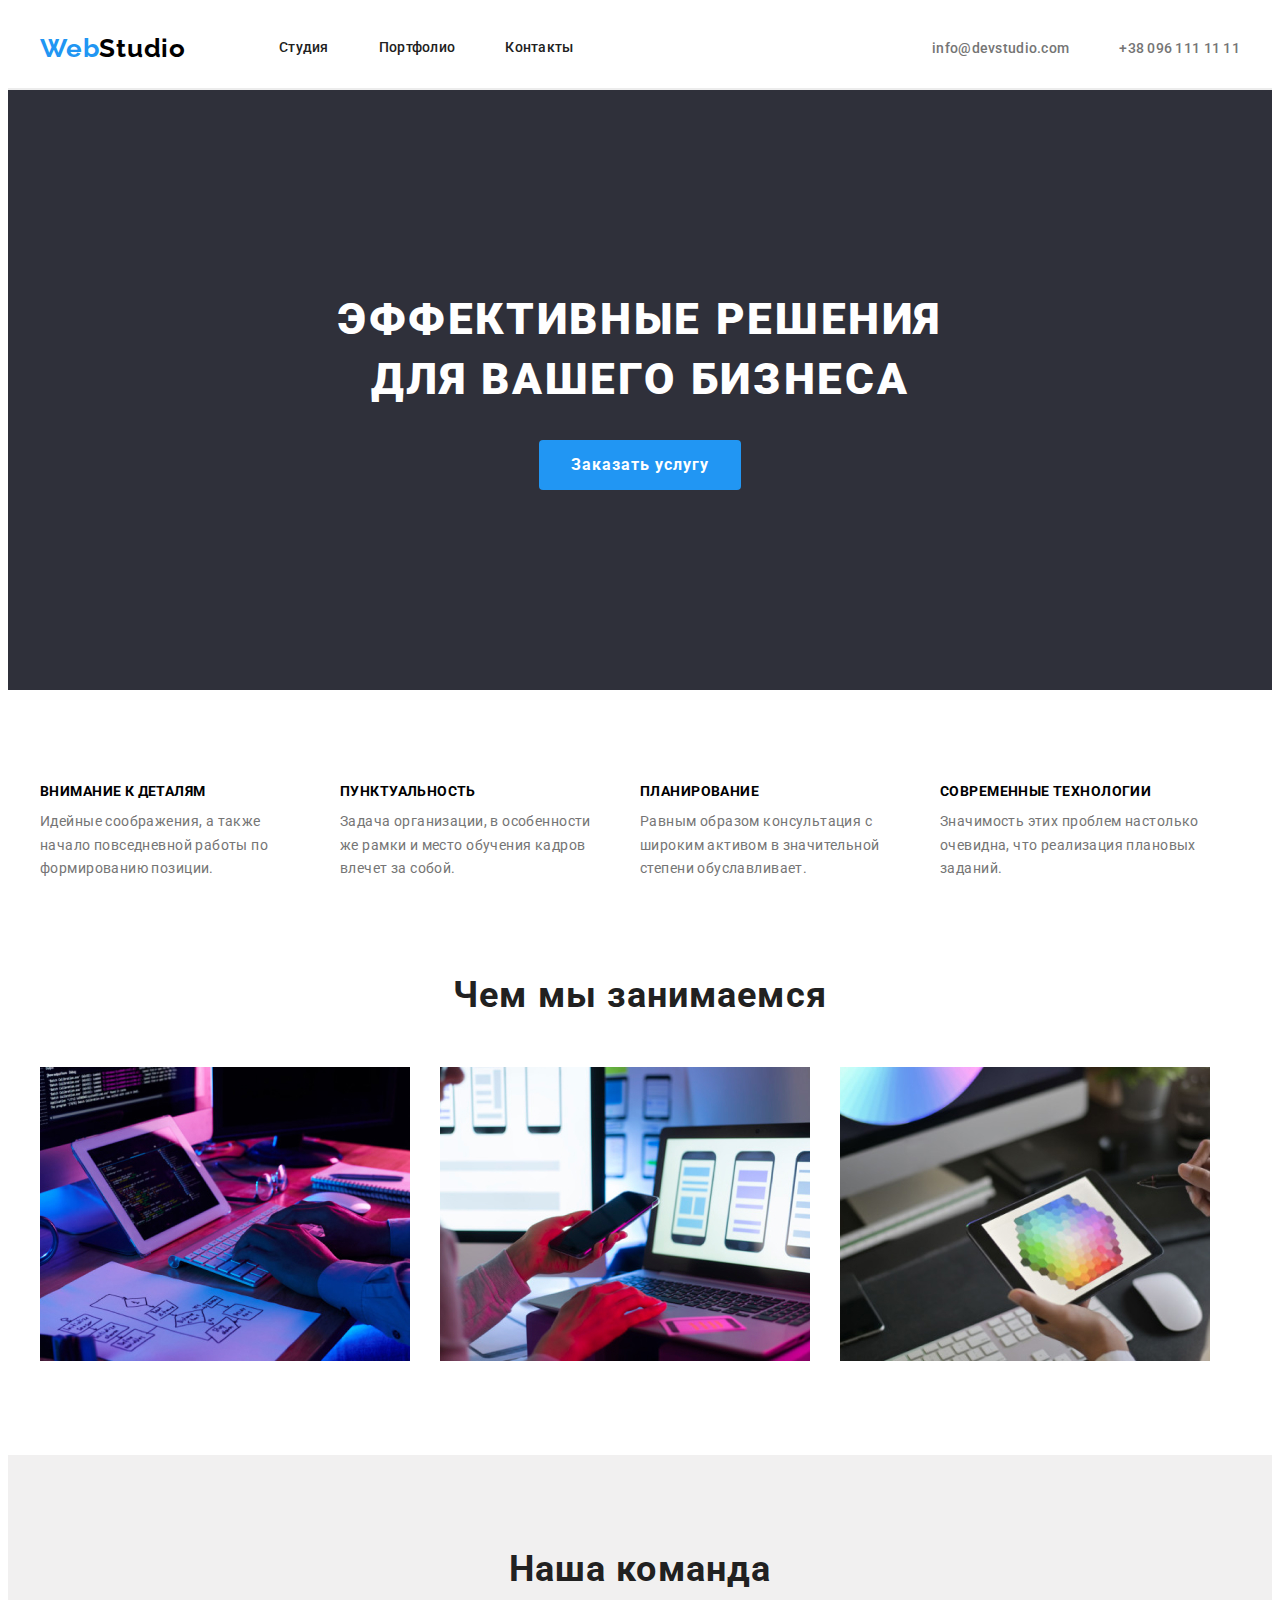
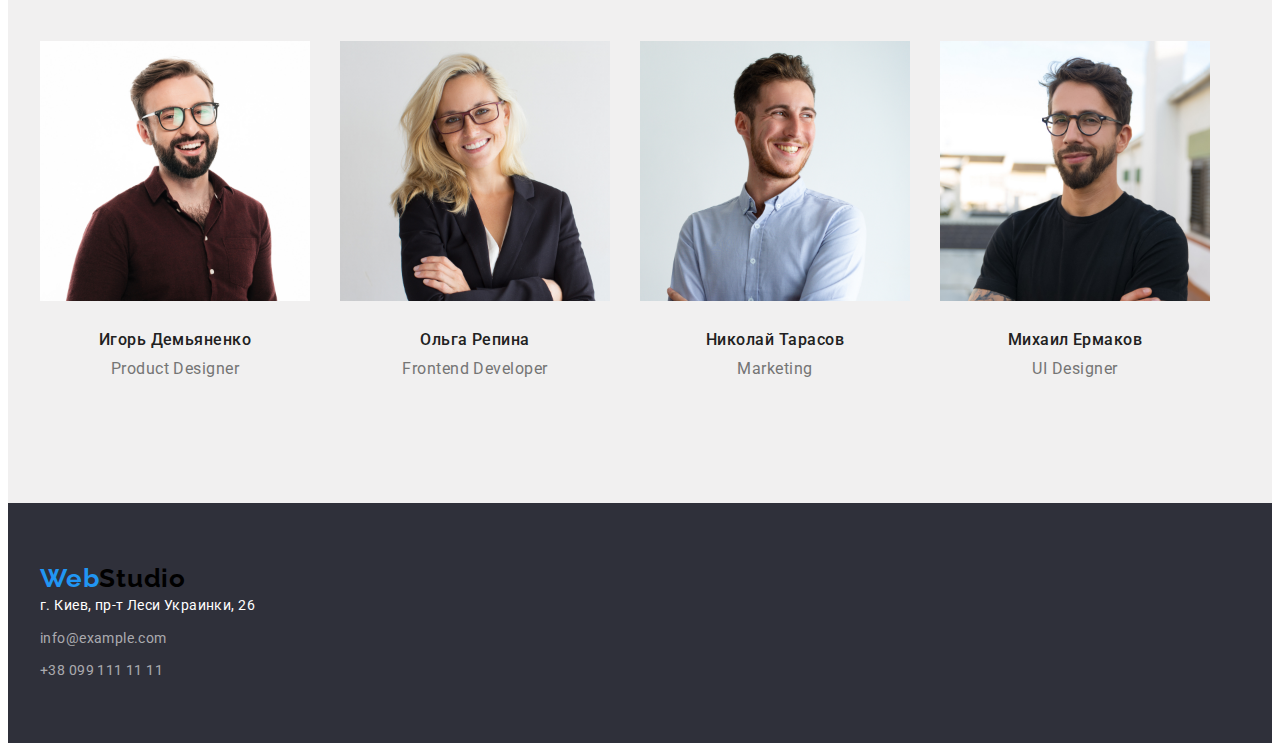
==== commit 98947e3c: "rev1.0" ====
--- a/index.html
+++ b/index.html
@@ -43,108 +43,124 @@
 
     <main>
 <!-- ============================== HERO ============================== -->
-        <div class="hero-bg">
-            <section class="hero container">
-                <h1 class="hero-title">ЭФФЕКТИВНЫЕ РЕШЕНИЯ<br/>ДЛЯ ВАШЕГО БИЗНЕСА</h1>
-                <button class="modal-btn" type="button">Заказать услугу</button>
-            </section> 
+    <section class="hero">
+        <div class="hero-content container">
+            <h1 class="hero-title">ЭФФЕКТИВНЫЕ РЕШЕНИЯ<br/>ДЛЯ ВАШЕГО БИЗНЕСА</h1>
+            <button class="modal-btn" type="button">Заказать услугу</button>
         </div>
+
+    </section> 
 <!-- ============================== END HERO ============================== -->         
 
 <!-- ============================== ADVANTANGES ============================== -->
-        <section class="advantages container">
-            <h2 class="advantages-title" hidden>Преимущества</h2>
-            <ul class="advantages-list list">
-                <li class="advantages-item">
-                    <h3 class="advantages-item-title">Внимание к деталям</h3>
-                    <p class="advantages-item-text">Идейные соображения, а также начало повседневной работы по формированию позиции.</p>
-                </li>
-                <li class="advantages-item">
-                    <h3 class="advantages-item-title">Пунктуальность</h3>
-                    <p class="advantages-item-text">Задача организации, в особенности же рамки и место обучения кадров влечет за собой.</p>
-                </li>
-                <li class="advantages-item">
-                    <h3 class="advantages-item-title">Планирование</h3>
-                    <p class="advantages-item-text">Равным образом консультация с широким активом в значительной степени обуславливает.</p>
-                </li>
-                <li class="advantages-item">
-                    <h3 class="advantages-item-title">Современные технологии</h3>
-                    <p class="advantages-item-text">Значимость этих проблем настолько очевидна, что реализация плановых заданий.</p>
-                </li>
-            </ul>
+        <section class="advantages">
+            <div class="advantages-content container">
+                <h2 class="advantages-title" hidden>Преимущества</h2>
+                <ul class="advantages-list list">
+                    <li class="advantages-item">
+                        <h3 class="advantages-item-title">Внимание к деталям</h3>
+                        <p class="advantages-item-text">Идейные соображения, а также начало повседневной работы по формированию позиции.</p>
+                    </li>
+                    <li class="advantages-item">
+                        <h3 class="advantages-item-title">Пунктуальность</h3>
+                        <p class="advantages-item-text">Задача организации, в особенности же рамки и место обучения кадров влечет за собой.</p>
+                    </li>
+                    <li class="advantages-item">
+                        <h3 class="advantages-item-title">Планирование</h3>
+                        <p class="advantages-item-text">Равным образом консультация с широким активом в значительной степени обуславливает.</p>
+                    </li>
+                    <li class="advantages-item">
+                        <h3 class="advantages-item-title">Современные технологии</h3>
+                        <p class="advantages-item-text">Значимость этих проблем настолько очевидна, что реализация плановых заданий.</p>
+                    </li>
+                </ul>
+            </div>
         </section>
 <!-- ============================== END ADVANTANGES ============================== -->        
 
 <!-- ============================== WHAT-WE-DO ============================== -->
-        <section class="works container">
-            <h2 class="works-title">Чем мы занимаемся</h2>
-            <ul class="works-list list">
-                <li class="workrs-item">
-                    <img class="works-img"
-                        src="./images/what-we-do/what-we-do-img1.jpg" 
-                        alt="Пользователь ПК" 
-                        width="370" height="294">
-                </li>
-                <li class="workrs-item">
-                    <img class="works-img"
-                        src="./images/what-we-do/what-we-do-img2.jpg" 
-                        alt="Пользователь с телефоном" 
-                        width="370" height="294">
-                </li>
-                <li class="workrs-item">
-                    <img class="works-img"
-                        src="./images/what-we-do/what-we-do-img3.jpg" 
-                        alt="Пользователь с планшетом"
-                        width="370" height="294">
-                </li>
-            </ul>
+        <section class="works">
+            <div class="works-content container">
+                <h2 class="works-title">Чем мы занимаемся</h2>
+                <ul class="works-list list">
+                    <li class="workrs-item">
+                        <img class="works-img"
+                            src="./images/what-we-do/what-we-do-img1.jpg" 
+                            alt="Пользователь ПК" 
+                            width="370" height="294">
+                    </li>
+                    <li class="workrs-item">
+                        <img class="works-img"
+                            src="./images/what-we-do/what-we-do-img2.jpg" 
+                            alt="Пользователь с телефоном" 
+                            width="370" height="294">
+                    </li>
+                    <li class="workrs-item">
+                        <img class="works-img"
+                            src="./images/what-we-do/what-we-do-img3.jpg" 
+                            alt="Пользователь с планшетом"
+                            width="370" height="294">
+                    </li>
+                </ul>
+            </div>
         </section>
 <!-- ============================== END WHAT-WE-DO ============================== -->
 
 <!-- ============================== TEAM ============================== -->
-        <section class="team container">
-            <h2 class="team-title">Наша команда</h2>
-            <ul class="team-list list">
-                <li class="team-item">
-                    <img class="team-img" 
-                        src="./images/team/team-img1.jpg" 
-                        alt="фото Игорь Демьяненко"
-                        width="268" height="258">
-                    <h3 class="team-img-title">Игорь Демьяненко</h3>
-                    <p class="team-img-text" lang="en">Product Designer</p>
-                </li>
-                <li class="team-item">
-                    <img class="team-img"
-                        src="./images/team/team-img2.jpg" 
-                        alt="фото Ольга Репина" 
-                        width="268" height="258">
-                    <h3 class="team-img-title">Ольга Репина</h3>
-                    <p class="team-img-text" lang="en">Frontend Developer</p>
-                </li>
-                <li class="team-item">
-                    <img class="team-img"
-                        src="./images/team/team-img3.jpg" 
-                        alt="фото Николай Тарасов"
-                        width="268" height="258">
-                    <h3 class="team-img-title">Николай Тарасов</h3>
-                    <p class="team-img-text" lang="en">Marketing</p>
-                </li>
-                <li class="team-item">
-                    <img class="team-img"
-                        src="./images/team/team-img4.jpg" 
-                        alt="фото Михаил Ермаков"
-                        width="268" height="258">
-                    <h3 class="team-img-title">Михаил Ермаков</h3>
-                    <p class="team-img-text" lang="en">UI Designer</p>
-                </li>
-            </ul>
+        <section class="team">
+            <div class="team-content container">                
+                <h2 class="team-title">Наша команда</h2>
+                <ul class="team-list list">
+                    <li class="team-item">
+                        <img class="team-img" 
+                            src="./images/team/team-img1.jpg" 
+                            alt="фото Игорь Демьяненко"
+                            width="270" height="260">
+                        <div class="team-img-thumb">
+                            <h3 class="team-img-title">Игорь Демьяненко</h3>
+                            <p class="team-img-text" lang="en">Product Designer</p>
+                        </div>
+                    </li>
+                    <li class="team-item">
+                        <img class="team-img"
+                            src="./images/team/team-img2.jpg" 
+                            alt="фото Ольга Репина" 
+                            width="270" height="260">
+                            <div class="team-img-thumb">
+                                <h3 class="team-img-title">Ольга Репина</h3>
+                                <p class="team-img-text" lang="en">Frontend Developer</p>
+                            </div>
+                    </li>
+                    <li class="team-item">
+                        <img class="team-img"
+                            src="./images/team/team-img3.jpg" 
+                            alt="фото Николай Тарасов"
+                            width="270" height="260">
+                            <div class="team-img-thumb">
+                                <h3 class="team-img-title">Николай Тарасов</h3>
+                                <p class="team-img-text" lang="en">Marketing</p>
+                            </div>                       
+                    </li>
+                    <li class="team-item">
+                        <img class="team-img"
+                            src="./images/team/team-img4.jpg" 
+                            alt="фото Михаил Ермаков"
+                            width="270" height="260">
+                            <div class="team-img-thumb">
+                                <h3 class="team-img-title">Михаил Ермаков</h3>
+                                <p class="team-img-text" lang="en">UI Designer</p>
+                            </div>
+                        
+                    </li>
+                </ul>
+            </div>
         </section>
 <!-- ============================== END TEAM ============================== -->       
     </main>
 
     <!-- ============================== FOOTER ============================== -->
-    <div class="footer-bg">
-        <footer class="footer container">
+    <footer class="footer">
+        <div class="footer-content container">
             <a class="logo-link link" href="./index.html"> <span class="logo-accent">Web</span>Studio</a>
             <address class="adr">
                 <ul class="adr-list list">
@@ -160,8 +176,8 @@
                     </li>
                 </ul>
             </address>
-        </footer>
-    </div>
+        </div>
+    </footer>
 <!-- ============================== END FOOTER ============================== -->  
     
 </body>
--- a/CSS/styles.css
+++ b/CSS/styles.css
@@ -4,6 +4,7 @@
     --main-color: #212121;
     --second-color: #757575;
     --accent-color: #2196F3;
+    --project-item-gap: 30px;
 }
 
 h1,h2,h3,h4,h5,h6,p{
@@ -118,13 +119,13 @@
 
 /* ============================== HERO ==============================*/
 .hero{
-    text-align: center;
-    margin-bottom: 94px;
+    background-color:#2F303A;
+}
+
+.hero-content{
+    text-align: center;
     padding-top: 200px;
     padding-bottom: 200px;
-}
-.hero-bg{
-    background-color:#2F303A;
 }
 
 .hero-title{
@@ -161,8 +162,9 @@
 /* ============================== END HERO ==============================*/
 
 /* ============================== ADVANTANGES ==============================*/
-.advantages{    
-    margin-bottom: 94px;
+.advantages-content{  
+    padding-top: 94px;  
+    padding-bottom: 94px;
 }
 .advantages-list{
     display: flex;
@@ -196,8 +198,8 @@
 /* ============================== END ADVANTANGES ==============================*/
 
 /* ==============================WHAT-WE-DO ==============================*/
-.works{
-    margin-bottom: 94px;
+.works-content{
+    padding-bottom: 94px;    
 }
 .works-list{
     display: flex;
@@ -221,9 +223,12 @@
 
 /* ==============================TEAM ==============================*/
 .team{
+    background-color: #f1f0f0;
+}
+.team-content{
     padding-bottom: 94px;
     padding-top: 94px;
-    background-color: #f1f0f0;
+
 }
 .team-title{
     margin-bottom: 50px;
@@ -240,16 +245,17 @@
     display: flex;
 }
 
-.team-item{
-    border: 1px solid gray;
-    border-radius: 4px;
-}
 .team-item:not(:last-child){
     margin-right: 30px;
 }
 
-.team-img{
+/* .team-img{
     margin-bottom: 30px;
+} */
+
+.team-img-thumb{
+    padding-top: 30px;
+    padding-bottom: 30px;
 }
 
 .team-img-title{
@@ -264,8 +270,6 @@
 }
 
 .team-img-text{
-    margin-bottom: 30px;
-
     font-weight: 400;
     font-size: 16px;
     line-height: 1.18;
@@ -277,16 +281,16 @@
 
 /* ============================== FOOTER ============================== */
 .footer{
+    background-color: #2F303A;
+}
+
+.footer-content{
     display: flex;
     flex-direction: column;
     padding-top: 60px;
     padding-bottom: 60px;
 }
 
-.footer-bg{
-    background-color: #2F303A;
-}
-
 .footer > .logo-link{
     margin-bottom: 20px;
     color:white;
@@ -296,6 +300,10 @@
     font-style: normal;
 }
 
+.adr-item:not(:last-child){
+    margin-bottom: 9px;
+}
+
 .adr-map{
     font-weight: 400;
     font-size: 14px;
@@ -309,7 +317,7 @@
     font-size: 14px;
     line-height: 1.71;
     letter-spacing: 0.03em;
-    color: #fff; 
+    color: rgba(255, 255, 255, 60%); 
 }
 
 .adr-tel{
@@ -317,7 +325,7 @@
     font-size: 14px;
     line-height: 1.71;
     letter-spacing: 0.03em;
-    color:#fff;
+    color: rgba(255, 255, 255, 60%); 
 }
 
 .adr-map:hover,
@@ -338,6 +346,10 @@
 
 
 /* ============================== PAGE_NAVIGATION ============================== */
+.header{
+    border-bottom: 2px solid #ECECEC;
+}
+
 
 .portfolio-main{
     margin-top: 94px;
@@ -347,9 +359,13 @@
 .wiev{
     display: flex;
     justify-content: center;
-    margin-bottom: 34px;    
+    margin-bottom: 50px;    
 }
 .wiev-btn{
+    padding-top: 6px;
+    padding-bottom: 6px;
+    padding-left: 22px;
+    padding-right: 22px;
     border-radius: 4px;
     border:1px solid transparent;
     font-family: var(--main-font);
@@ -382,30 +398,33 @@
 .projects-list{
     display: flex;
     flex-wrap: wrap;
+    margin-top: calc(-1*var(--project-item-gap));
+    margin-left: calc(-1*var(--project-item-gap));
 }
 
 .projects-list-item{   
     display: flex;
-    flex-direction: column; 
-
-     background: #FFFFFF;
-}
-
-.projects-list-item:nth-child(3n+2){
-    margin-right: 30px;
-    margin-left: 30px;
-}
-
-.projects-list-item:not(:nth-last-child(-n+3)){
-    margin-bottom: 30px;
-}
-
-.projects-img{
-    margin-bottom: 20px;
+    flex-direction: column;
+    margin-top: var(--project-item-gap);
+    margin-left: var(--project-item-gap);
+    flex-basis: calc(100% / 3 - var(--project-item-gap));
+
+    background: #FFFFFF;
+}
+
+.projects-img-thumb{
+    /* width: 368px; */
+    padding-top: 20px;
+    padding-right: 24px;
+    padding-bottom: 20px;
+    padding-left: 24px;
+
+    border-left: 1px solid rgba(238, 238, 238, 1);
+    border-right: 1px solid rgba(238, 238, 238, 1);
+    border-bottom: 1px solid rgba(238, 238, 238, 1);
 }
 
 .projects-img-title{
-    margin-left: 24px;
     margin-bottom: 4px;
 
     font-weight: 700;
@@ -416,8 +435,6 @@
 }
 
 .projects-img-text{
-    margin-left: 24px;
-    margin-bottom: 20px;
 
     font-weight: 400;
     font-size: 16px;
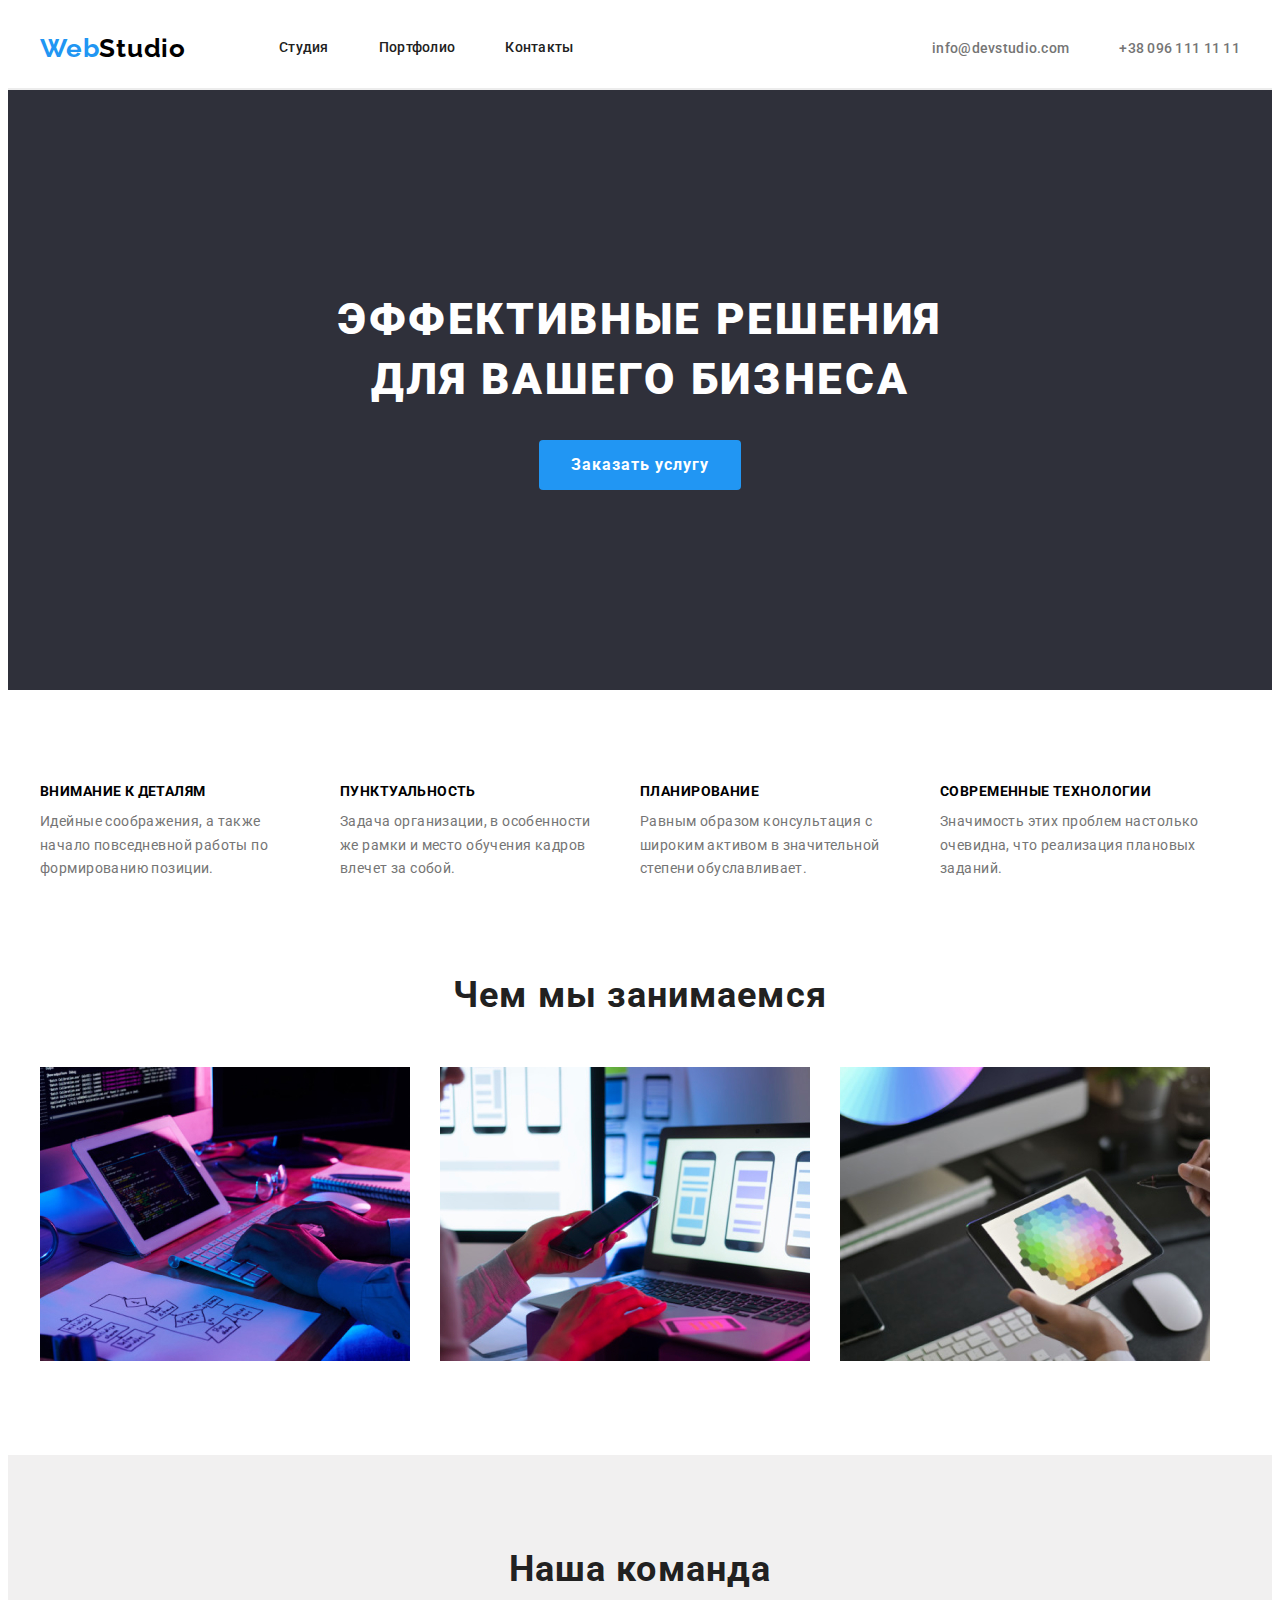
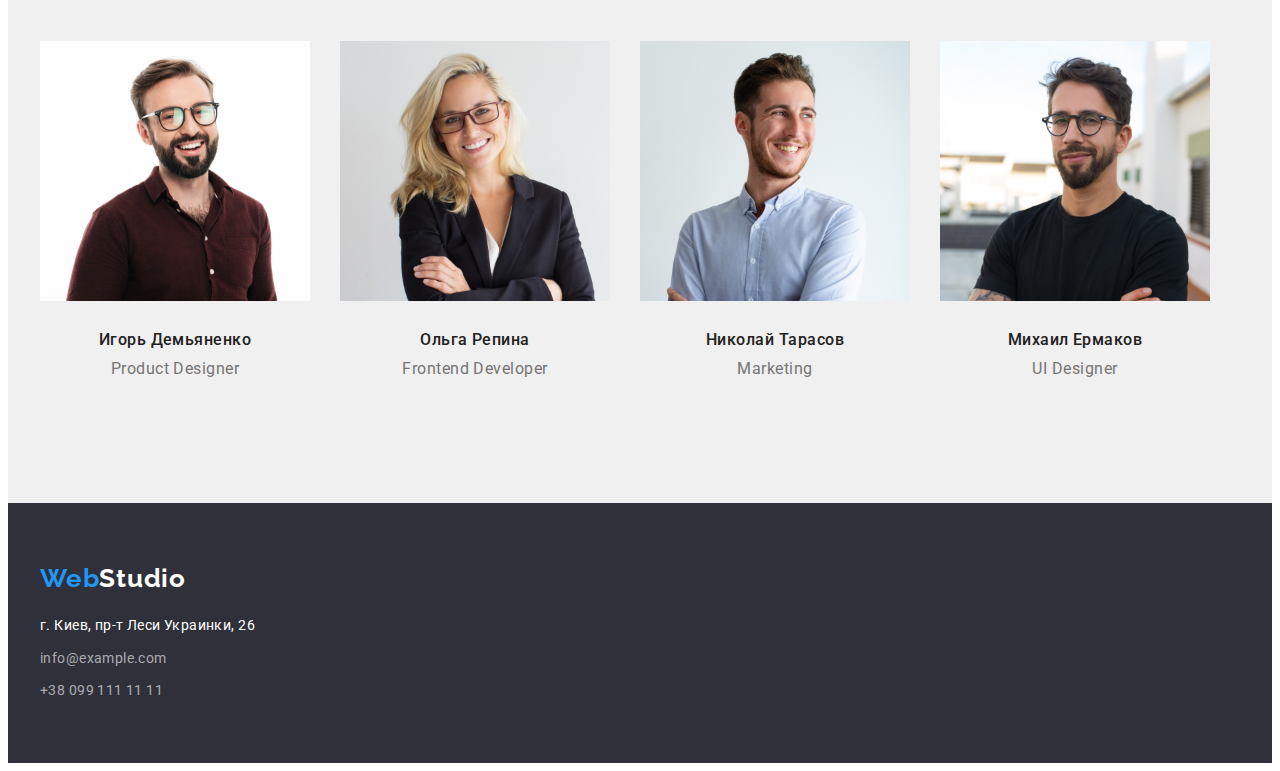
==== commit 0e62f378: "rev2.0" ====
--- a/index.html
+++ b/index.html
@@ -44,7 +44,7 @@
     <main>
 <!-- ============================== HERO ============================== -->
     <section class="hero">
-        <div class="hero-content container">
+        <div class="container">
             <h1 class="hero-title">ЭФФЕКТИВНЫЕ РЕШЕНИЯ<br/>ДЛЯ ВАШЕГО БИЗНЕСА</h1>
             <button class="modal-btn" type="button">Заказать услугу</button>
         </div>
@@ -54,7 +54,7 @@
 
 <!-- ============================== ADVANTANGES ============================== -->
         <section class="advantages">
-            <div class="advantages-content container">
+            <div class="container">
                 <h2 class="advantages-title" hidden>Преимущества</h2>
                 <ul class="advantages-list list">
                     <li class="advantages-item">
@@ -80,7 +80,7 @@
 
 <!-- ============================== WHAT-WE-DO ============================== -->
         <section class="works">
-            <div class="works-content container">
+            <div class="container">
                 <h2 class="works-title">Чем мы занимаемся</h2>
                 <ul class="works-list list">
                     <li class="workrs-item">
@@ -108,7 +108,7 @@
 
 <!-- ============================== TEAM ============================== -->
         <section class="team">
-            <div class="team-content container">                
+            <div class="container">                
                 <h2 class="team-title">Наша команда</h2>
                 <ul class="team-list list">
                     <li class="team-item">
@@ -160,7 +160,7 @@
 
     <!-- ============================== FOOTER ============================== -->
     <footer class="footer">
-        <div class="footer-content container">
+        <div class="container">
             <a class="logo-link link" href="./index.html"> <span class="logo-accent">Web</span>Studio</a>
             <address class="adr">
                 <ul class="adr-list list">
--- a/CSS/styles.css
+++ b/CSS/styles.css
@@ -45,10 +45,12 @@
 /* ============================== END BODY ==============================*/
 
 /* ============================== HEADER ==============================*/
+
 .inheader{
     display: flex;
     align-items: center;
 }
+
 .logo-link{
     font-family: var(--second-font);
     font-weight: 700;
@@ -120,9 +122,6 @@
 /* ============================== HERO ==============================*/
 .hero{
     background-color:#2F303A;
-}
-
-.hero-content{
     text-align: center;
     padding-top: 200px;
     padding-bottom: 200px;
@@ -162,7 +161,7 @@
 /* ============================== END HERO ==============================*/
 
 /* ============================== ADVANTANGES ==============================*/
-.advantages-content{  
+.advantages{  
     padding-top: 94px;  
     padding-bottom: 94px;
 }
@@ -198,7 +197,7 @@
 /* ============================== END ADVANTANGES ==============================*/
 
 /* ==============================WHAT-WE-DO ==============================*/
-.works-content{
+.works{
     padding-bottom: 94px;    
 }
 .works-list{
@@ -223,13 +222,11 @@
 
 /* ==============================TEAM ==============================*/
 .team{
-    background-color: #f1f0f0;
-}
-.team-content{
+    background-color: #f1f0f0;    
     padding-bottom: 94px;
     padding-top: 94px;
-
-}
+}
+
 .team-title{
     margin-bottom: 50px;
 
@@ -281,17 +278,15 @@
 
 /* ============================== FOOTER ============================== */
 .footer{
-    background-color: #2F303A;
-}
-
-.footer-content{
+    background-color: #2F303A;    
     display: flex;
     flex-direction: column;
     padding-top: 60px;
     padding-bottom: 60px;
 }
 
-.footer > .logo-link{
+.footer .logo-link{
+    display: inline-block;
     margin-bottom: 20px;
     color:white;
 }
@@ -350,12 +345,10 @@
     border-bottom: 2px solid #ECECEC;
 }
 
-
-.portfolio-main{
-    margin-top: 94px;
-    margin-bottom: 94px;
-}
-
+.projects{
+    padding-top: 94px;
+    padding-bottom: 94px;
+}
 .wiev{
     display: flex;
     justify-content: center;
